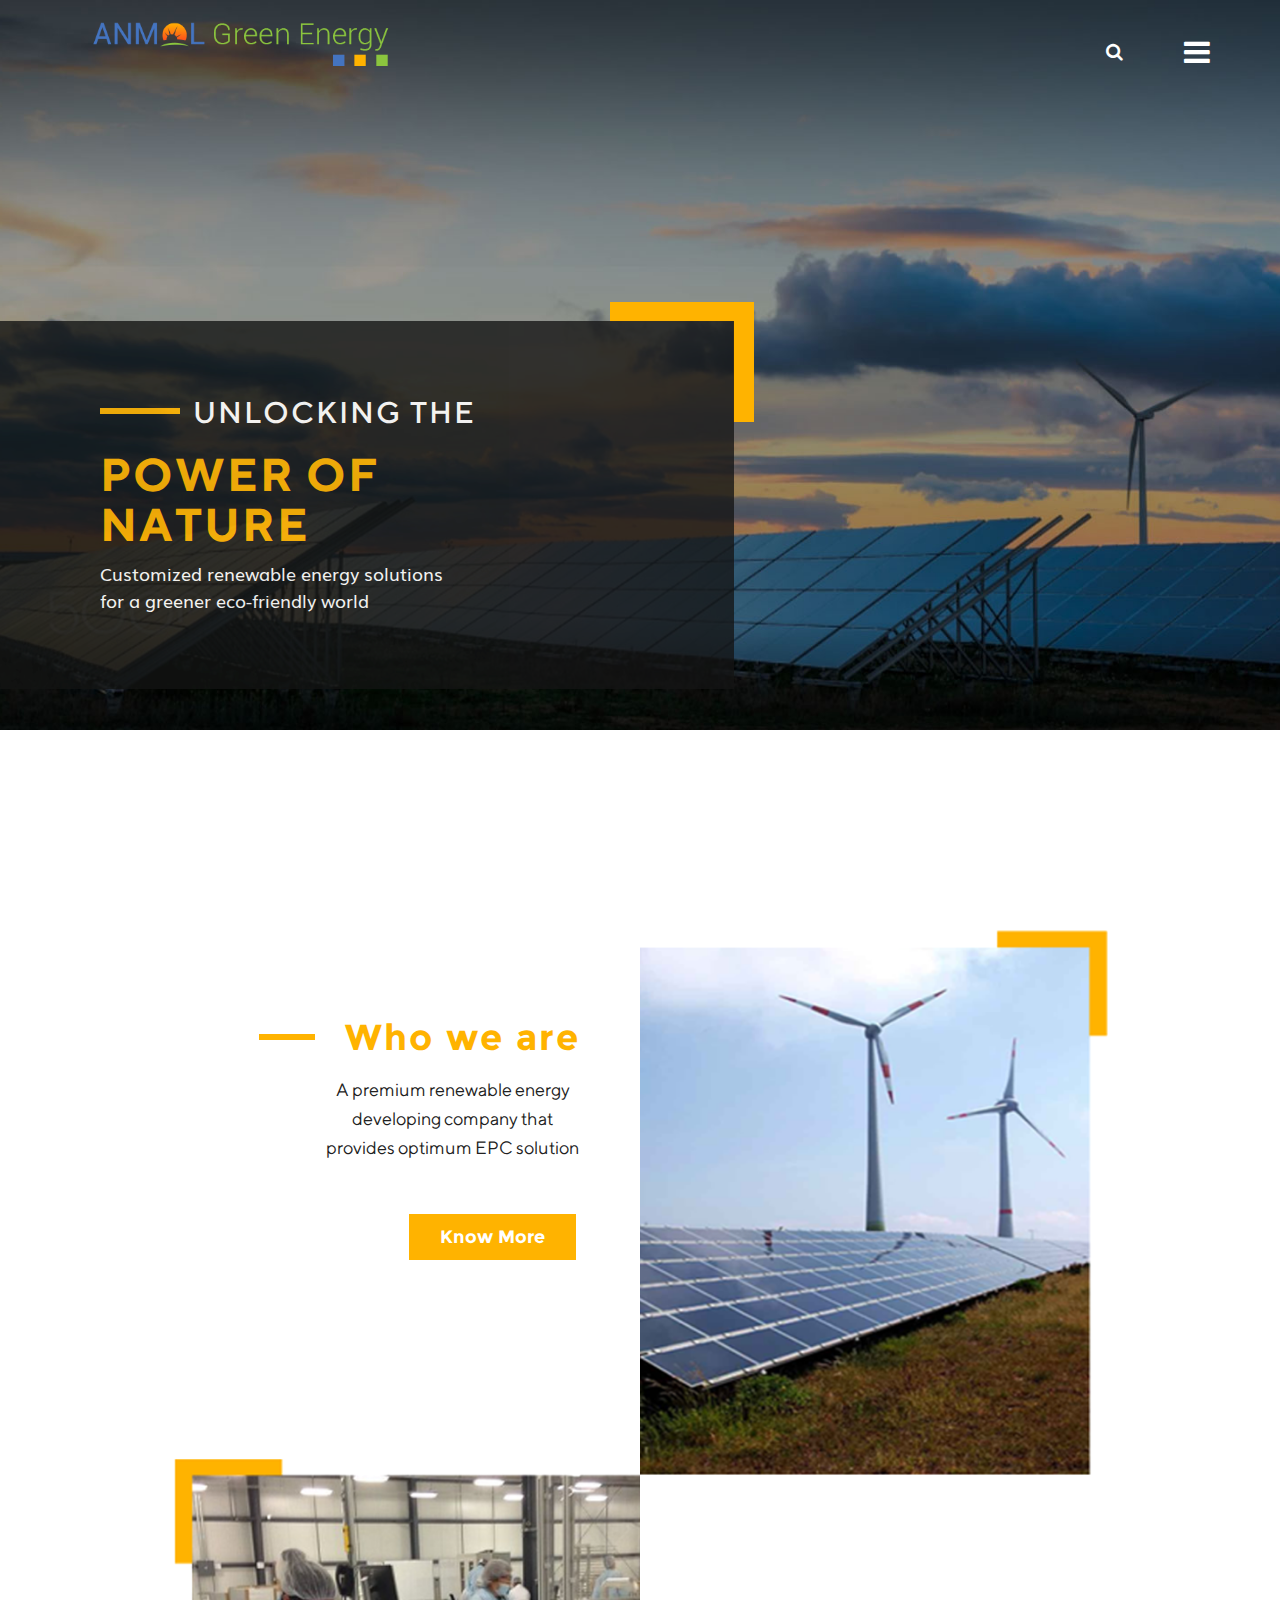
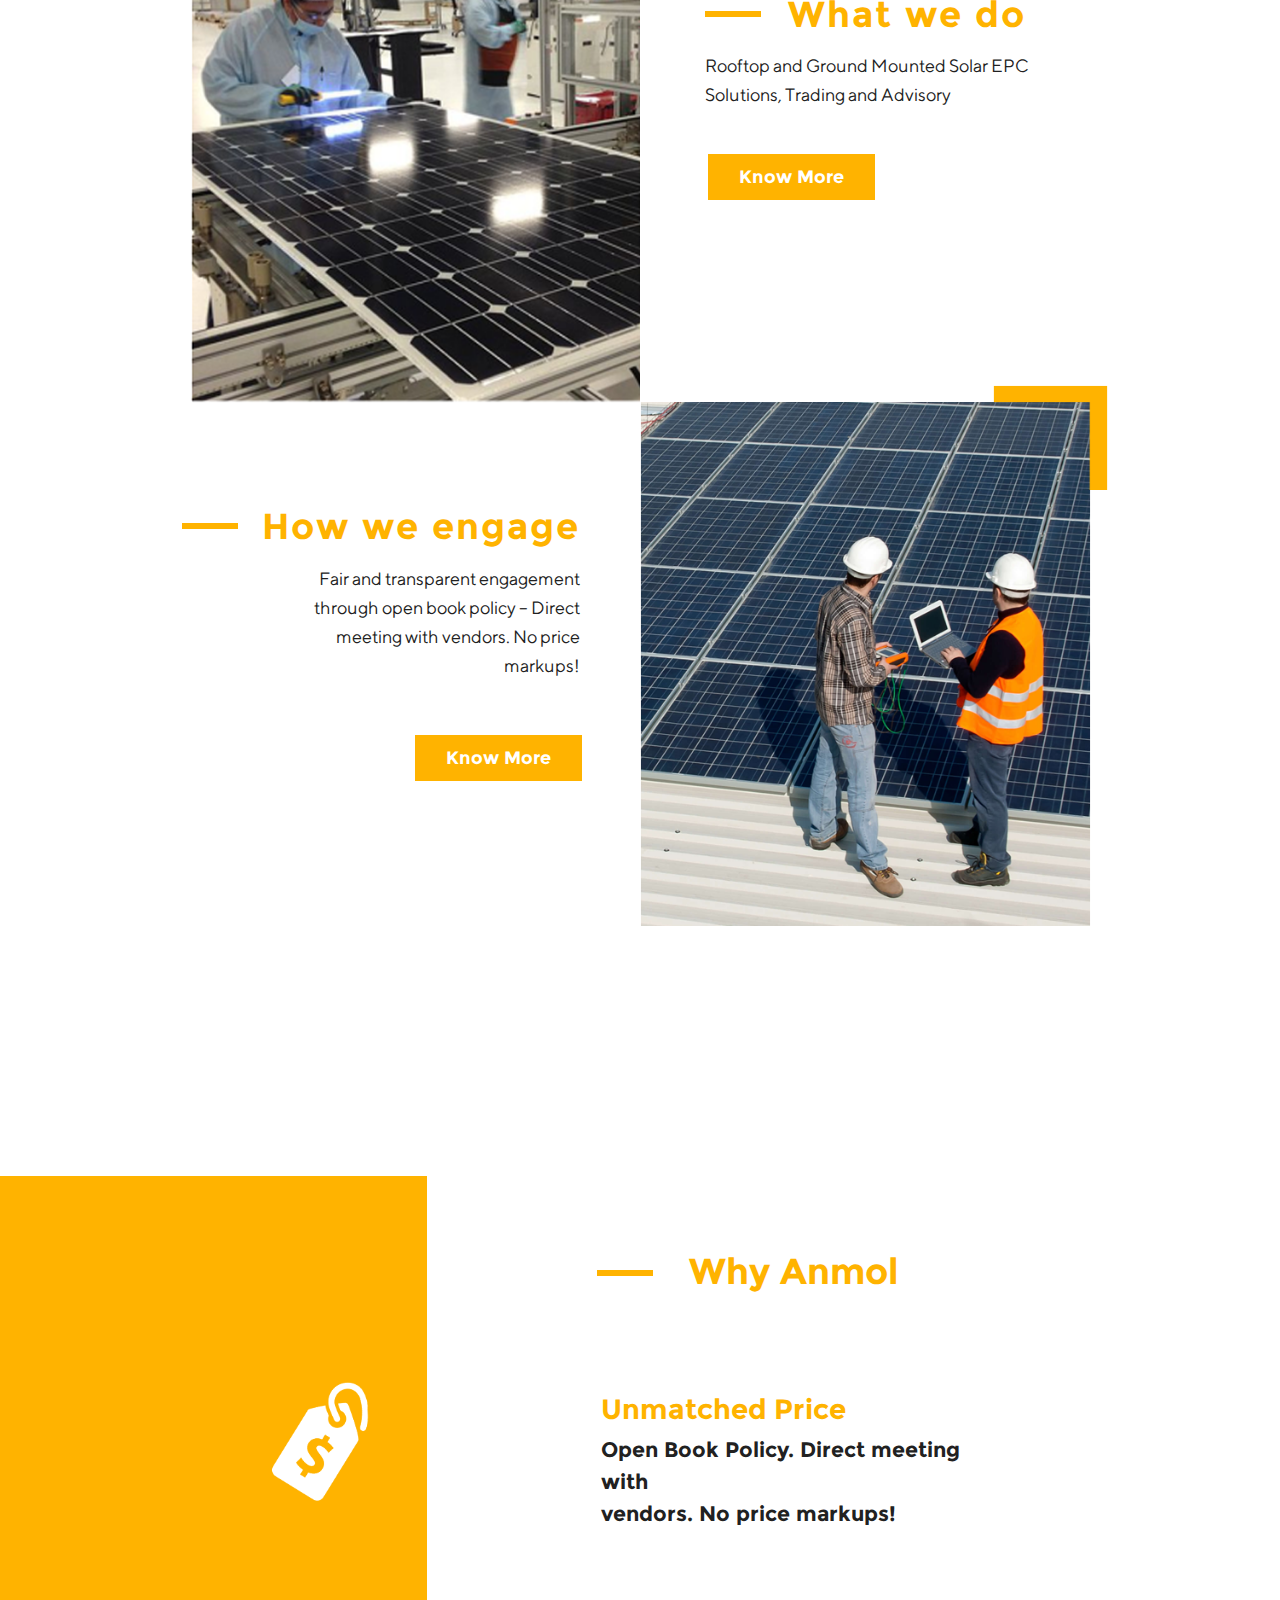
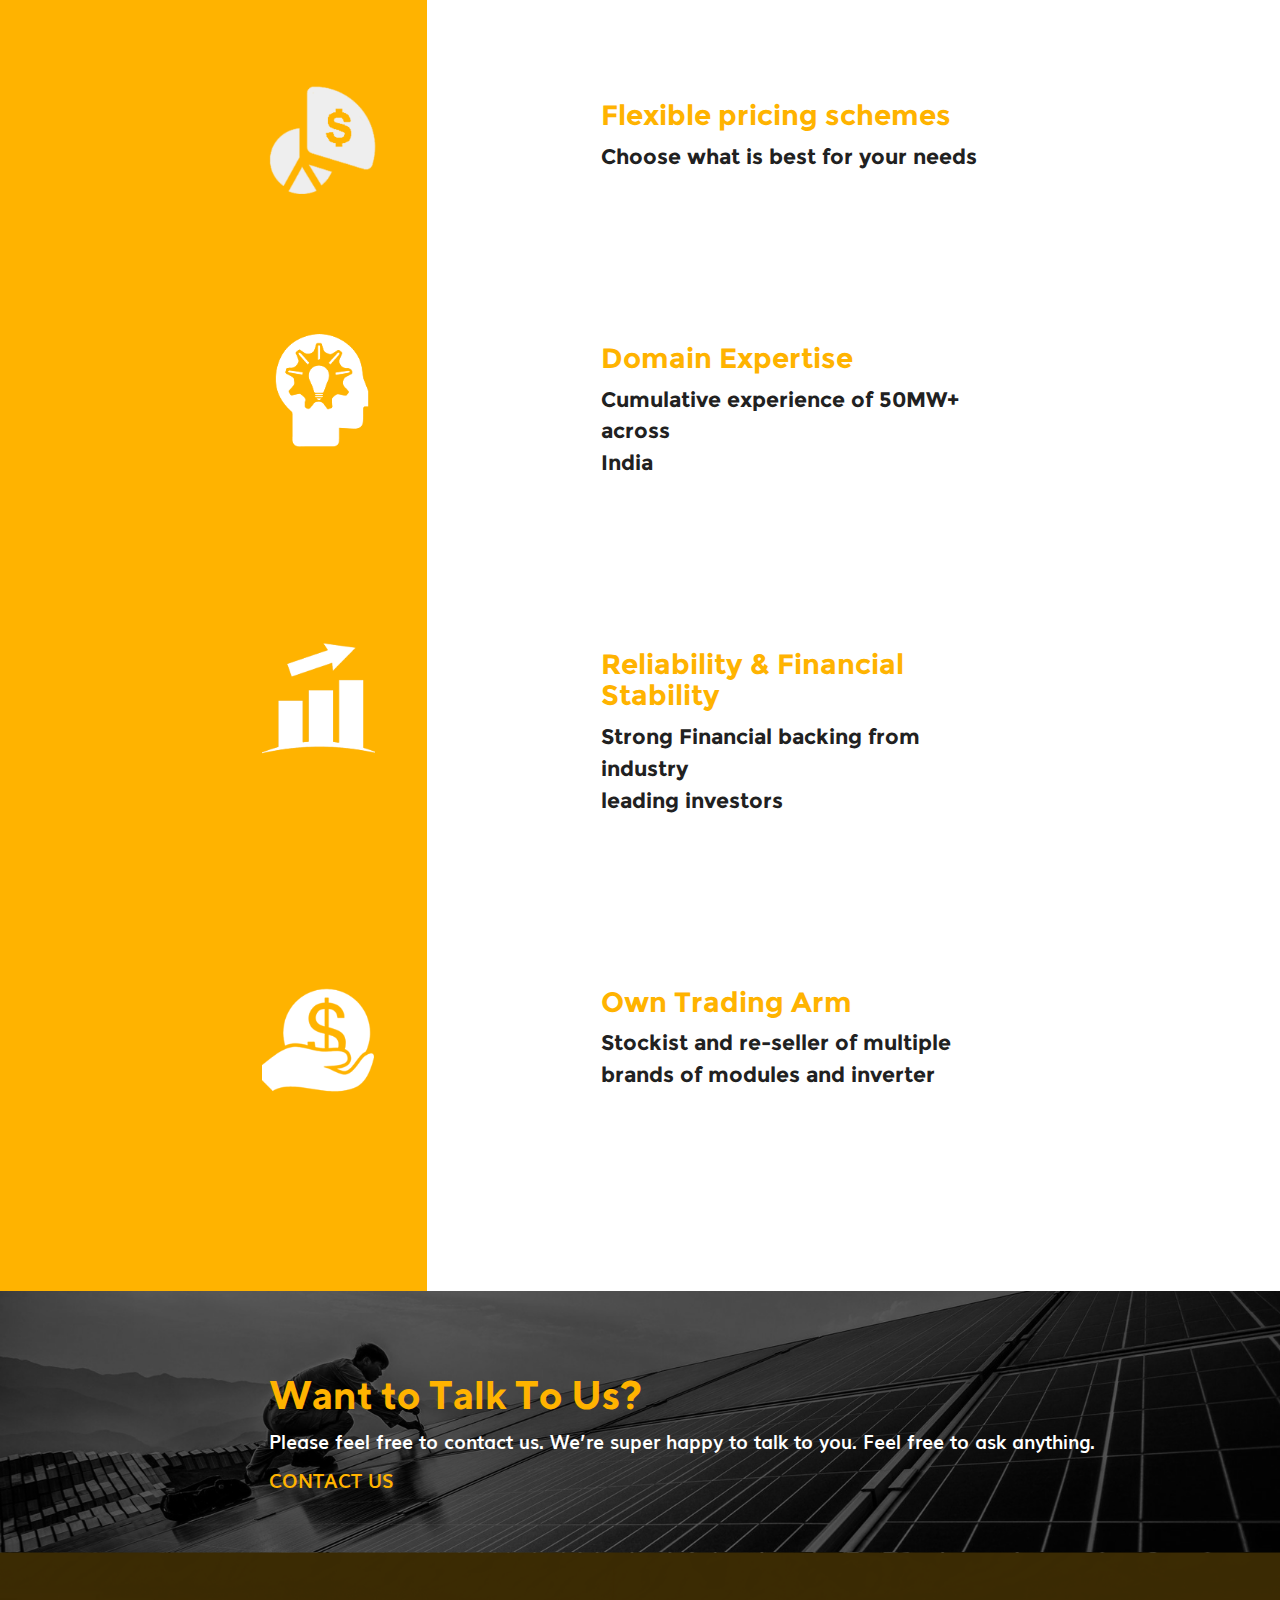
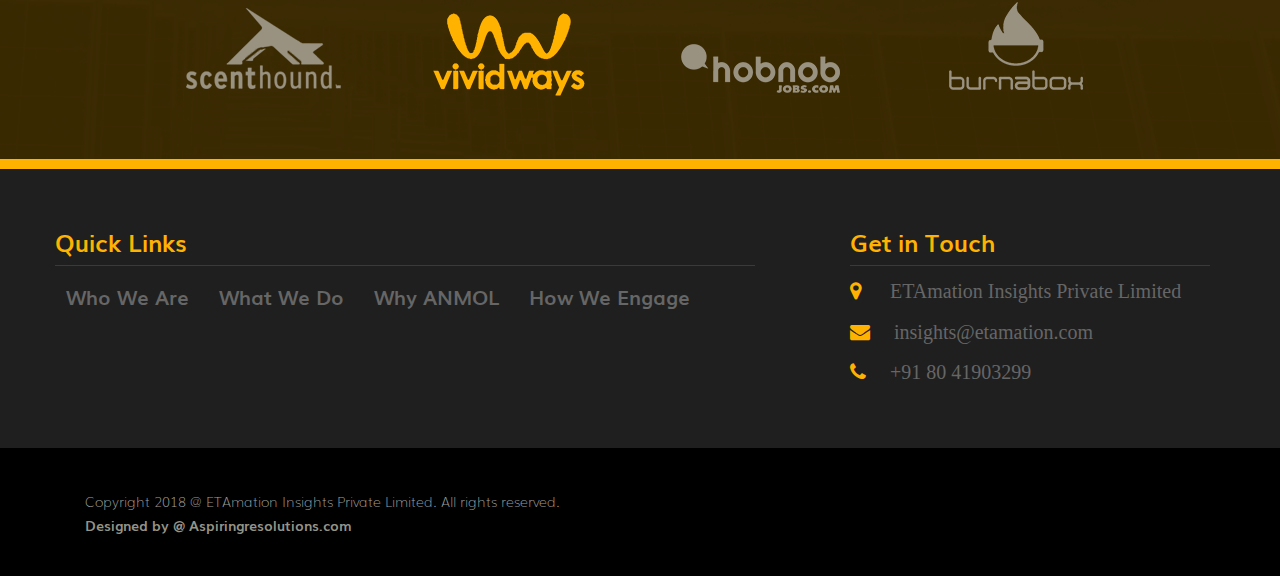
==== index.html @ 409a06f2 "Add files via upload" ====
﻿
<!DOCTYPE html>
<html lang="en">

<head>
  <meta charset="utf-8">
  <meta name="viewport" content="width=device-width, initial-scale=1">
  <title>Anmol</title>
  <meta name="description" content="">
  <meta name="keywords" content="">
  <link rel="stylesheet" type="text/css" href="css/font-awesome.min.css">
  <link rel="stylesheet" type="text/css" href="css/bootstrap.min.css">
  <link rel="stylesheet" type="text/css" href="css/style.css">
   <link rel="stylesheet" type="text/css" href="css/responsive.css">
   <link rel="icon" type="image/png" href="favicon.png">
</head>

<body>
  <!--banner-->
  <section id="banner">
      <header id="header">
        <div class="container">
		<div> <a class="navbar-brand" href="index.html"><img class="images-responsive" src="images/logo.png" alt="Anmol"></a></div>
          <div id="mySidenav" class="sidenav" style="background-color: #feb300d6;">
            <a href="javascript:void(0)" class="closebtn" onclick="closeNav()">&times;</a>
            <a href="index.html" style="color:#fff;">Home</a>
			<a href="whoweare.html">Who We Are</a>
            <a href="whatwedo.html">What We Do</a>
            <a href="whyanmol.html">Why ANMOL</a>
            <a href="howweengage.html">How We Engage</a>
			<a href="contactus.html">Contact Us</a>
	<div class="menu-about">
	<h3>About Us</h3>  
		<p class="sponsor-text">
			ANMOL is in the business of “Unlocking The Power Of Nature” and making it accessible to more people. A premium renewable energy developing company, with offices in Hyderabad, Bengaluru and NCR .
			<!-- Simply type	the promocode in the box labeled “Promo Code” when placing your order. -->
		</p>

		<div class="action" style="color:#fff;">
			<!-- <a class="button" href="http://www.dreamhost.com/r.cgi?287326|STYLESHOUT">Sign Up Now</a> -->
		</div>
</div>

          </div>
		  <span><i class="fa fa-search feserch" aria-hidden="true"></i></span>
          <!-- Use any element to open the sidenav -->
          <span onclick="openNav()" class="pull-right menu-icon"><i class="fa fa-bars"></i></span>

        </div>
      </header>
	  <div class="pon">
	  <div class="container-fluid no-padding">
        <div class="row">
		<div class="col-md-7 col-lg-7 col-sm-7">
		<img src="images/brd.png" alt="border">
          <div class="pon-inner">
            <h3> Unlocking The</h3>
			<h1>Power Of Nature</h1>
			<p>Customized renewable energy solutions for a greener eco-friendly world</p>
          </div>
		  </div>
		  <div class="col-md-5 col-lg-5 col-sm-5">
		  </div>
        </div>
      </div>
    </div>
  </section>
  <!-- / banner -->
  <!--about-->
  <section class="about">
    <div class="container">
    <div class="row">
	<div class="about-content">
		<div class="col-md-6 col-lg-6 col-sm-6 whoowe">
		  <h1>Who we are</h1>
		  <p>A premium renewable energy developing company that provides optimum EPC solution</p>
		  <a href="whoweare.html"><button type="button" class="btn btn-warning btn-lg">Know More</button></a>
		</div>
		<div class="col-md-6 col-lg-6 col-sm-6 wwe no-padding">
		  <img class="" src="images/who.png" alt="who we are">
		 </div>
	</div>
	<div class="clearfix"></div>
	<div class="about-content">
		<div class="col-md-6 col-lg-6 col-sm-6 wwd no-padding hidden-xs">
		  <img class="" src="images/what.png" alt="What we do">
		 </div>
		 
		 <div class="col-md-6 col-lg-6 col-sm-6 whatwedo">
		  <h1>What we do</h1>
		  <p>Rooftop and Ground Mounted Solar EPC Solutions, Trading and Advisory</p>
		 <a href="whatwedo.html"> <button type="button" class="btn btn-warning btn-lg">Know More</button></a>
		</div>
		
		<div class="col-md-6 col-lg-6 col-sm-6 wwd no-padding hidden-sm hidden-md hidden-lg">
		  <img class="" src="images/what.png" alt="What we do">
		 </div>
		
	</div>
	<div class="clearfix"></div>
	<div class="about-content">
		 <div class="col-md-6 col-lg-6 col-sm-6 howwe">
		  <h1>How we engage</h1>
		  <p>Fair and transparent engagement <br>through open book policy – Direct <br>meeting with vendors. No price markups!</p>
		  <a href="howweengage.html"><button type="button" class="btn btn-warning btn-lg">Know More</button></a>
		</div>
		<div class="col-md-6 col-lg-6 col-sm-6 hwe no-padding">
		  <img class="" src="images/how.png" alt="How we engage">
		 </div>
	</div>  
    </div>
    </div>
  </section><div class="clearfix"></div> 
  <!--/about-->
  <!-- why -->
  <section class="event">
      <div class="container-fluid">
        <div class="row">
		<div class="event-main">
          <div class="col-md-4 col-lg-4 col-sm-4 event-left hidden-xs">
		  </div>
		  <div class="col-md-8 col-lg-8 col-sm-8 event-right">
		  <label>Why Anmol</label>
		  </div>
		</div>
		<div class="event-main">
          <div class="col-md-4 col-lg-4 col-sm-4 event-left">
		  <img class="w2" src="images/w1.png" alt="icon">
		  </div>
		  <div class="col-md-8 col-lg-8 col-sm-8 event-right">
		  <div class="e-content">
		  <h3>Unmatched Price</h3>
		  <p>Open Book Policy. Direct meeting with <br class="hidden-xs">vendors. No price markups!</p>
		  </div>
		  </div>
		</div>
		<div class="event-main">
          <div class="col-md-4 col-lg-4 col-sm-4 event-left">
		  <img class="w2" src="images/w2.png" alt="icon">
		  </div>
		  <div class="col-md-8 col-lg-8 col-sm-8 event-right">
		  <div class="e-content fps">
		  <h3>Flexible pricing schemes</h3>
		  <p>Choose what is best for your needs</p>
		  </div>
		  </div>
		</div>
		<div class="event-main">
          <div class="col-md-4 col-lg-4 col-sm-4 event-left">
		  <img class="w2" src="images/w3.png" alt="icon">
		  </div>
		  <div class="col-md-8 col-lg-8 col-sm-8 event-right">
		  <div class="e-content">
		  <h3>Domain Expertise</h3>
		  <p>Cumulative experience of 50MW+ across <br class="hidden-xs">India</p>
		  </div>
		  </div>
		</div>
		<div class="event-main">
          <div class="col-md-4 col-lg-4 col-sm-4 event-left">
		  <img class="w2" src="images/w5.png" alt="icon">
		  </div>
		  <div class="col-md-8 col-lg-8 col-sm-8 event-right">
		  <div class="e-content">
		  <h3>Reliability & Financial Stability</h3>
		  <p> Strong Financial backing from industry <br class="hidden-xs">leading investors</p>
		  </div>
		  </div>
		</div>
		<div class="event-main">
          <div class="col-md-4 col-lg-4 col-sm-4 event-left lstchild">
		  <img class="w2" src="images/w6.png" alt="icon">		
		  </div>
		  <div class="col-md-8 col-lg-8 col-sm-8 event-right lstchild">
		  <div class="e-content">
		  <h3>Own Trading Arm</h3>
		  <p>Stockist and re-seller of multiple brands of modules and inverter</p>
		  </div>
		  </div>
		</div>
		
        </div>
      </div>
  </section>
  <!--/ why end here -->
  <!-- talk us start here -->
  <section class="talk-us">
    <div class="container">
      <div class="row">
          <div class="col-md-12 col-lg-12 col-sm-12">
		  <h2>Want to Talk To Us?</h2>
		  <p>Please feel free to contact us. We’re super happy to talk to you. Feel free to ask anything.</p>
		  <p class="cts">CONTACT US</p>
		  </div>

      </div>
    </div>
  </section>
  <!--/ talk us end here -->
<!--   customer start here -->
  <section class="cust">
    <div class="container">
      <div class="row">
          <div class="col-md-12 col-lg-12 col-sm-12">
		  <ul>
		  <li><img src="images/c1.png" alt="customers"></li>
		   <li class="vivid"><img src="images/c2.png" alt="customers"></li>
		    <li><img src="images/c3.png" alt="customers"></li>
			 <li><img src="images/c4.png" alt="customers"></li>
		  </ul>
		  </div>

      </div>
    </div>
	 <div class="over-cust"></div>
  </section>
 <!--  / customer end here -->
  <!-- footer -->
  <footer class="footer">
  <div class="footer-top">
   <div class="container">
      <div class="row">
		 <div class="col-md-8 col-lg-8 col-sm-8 qlinks">
			<h4>Quick Links</h4>
			<ul>
			<li><a href="whoweare.html">Who We Are</a></li>
            <li><a href="whatwedo.html">What We Do</a></li>
            <li><a href="whyanmol.html">Why ANMOL</a></li>
            <li><a href="howweengage.html">How We Engage</a></li>
			</ul> 
			</div>
			<div class="col-md-4 col-lg-4 col-sm-4">
			<h4>Get in Touch</h4>
			<p><i class="fa fa-map-marker" aria-hidden="true"></i> ETAmation Insights Private Limited</p>
			<a href="mailto:insights@etamation.com"><p><i class="fa fa-envelope" aria-hidden="true"></i>insights@etamation.com</p></a>
			<p><i class="fa fa-phone" aria-hidden="true"></i>+91 80 41903299</p>
			</div>
		</div>
		</div>	
	</div>
		 <div class="footer-bottom">
		 <div class="container">
		 <div class="col-md-8 col-lg-8 col-sm-8">
			<p>Copyright 2018 @  ETAmation Insights Private Limited. All rights reserved.</p>
		<p class="aspire"><a href="https://www.aspiringresolutions.com/" target="_blank">Designed by @ Aspiringresolutions.com</a></p>
		</div>
		 <div class="col-md-4 col-lg-4 col-sm-4">
			<ul class="social-list">
				<li><a href="https://www.facebook.com/Anmol-Green-Energy-212561449637566"><i class="fa fa-facebook" aria-hidden="true"></i></a></li>
				<li><a href="https://www.linkedin.com/company/amnol-green-energy"><i class="fa fa-linkedin" aria-hidden="true"></i></a></li>
				<li><a href="#"><i class="fa fa-twitter" aria-hidden="true"></i></a></li>
				<li><a href="#"><i class="fa fa-google-plus" aria-hidden="true"></i></a></li>
				<li><a href="#"><i class="fa fa-youtube-play" aria-hidden="true"></i></a></li>
			</ul>
		</div>
		</div>
		</div>
	</footer>
		<!-- footer end here -->

<!-- jQuery library -->
<script src="https://ajax.googleapis.com/ajax/libs/jquery/3.3.1/jquery.min.js"></script>

<!-- Latest compiled JavaScript -->
<script src="https://maxcdn.bootstrapcdn.com/bootstrap/3.3.7/js/bootstrap.min.js"></script>
  <script src="js/custom.js"></script>
</body>
</html>
---- css/style.css ----
@charset "utf-8";

/* -------------- Custom Fonts ----------- */
   @font-face {
  font-family: "TTNorms-Bold";
  src: url("../fonts/TTNorms-Bold.otf");
  }
   @font-face {
   font-family: "TTNorms-Medium";
  src: url("../fonts/TTNorms-Medium.otf");
  }
   @font-face {
   font-family: "TTNorms-Light";
  src: url("../fonts/TTNorms-Light.otf")
  }
  @font-face {
   font-family: "TTNorms-Regular";
  src: url("../fonts/TTNorms-Regular.otf")
  }
   @font-face {
  font-family: "Montserrat-Bold";
  src: url("../fonts/Montserrat-Bold.ttf");
  }
   @font-face {
  font-family: "Montserrat-Regular";
  src: url("../fonts/Montserrat-Regular.ttf");
  }
   @font-face {
  font-family: "Muli-Bold";
  src: url("../fonts/Muli-Bold.ttf");
  }
   @font-face {
  font-family: "Muli";
  src: url("../fonts/Muli.ttf");
  }
    @font-face {
  font-family: "Muli-Light";
  src: url("../fonts/Muli-Light.ttf");
  }
  @font-face {
  font-family: "Muli-ExtraLight";
  src: url("../fonts/Muli-ExtraLight.ttf");
  }
  /* -------------- Custom Fonts end----------- */

ol, ul {
	list-style: none;
}
body {
	font-size: 15px;
    line-height: 1.52;
    font-size: 16px;
    font-weight: 400;
    overflow-x: hidden;
}
table {
	border-collapse: collapse;
	border-spacing: 0;
}
#banner{
    background: url(../images/banner-bg.jpg) no-repeat;
    background-size: cover;
    min-height:730px;
	background-position: -12px 0px;
}

#banner .navbar-brand img{
	    width: 70%;
}
.navbar-brand img {
    width: 70%;
}
.no-padding{
	padding:0;
}
.sidenav {
    height: 100%;
    width: 0;
    position: fixed;
    z-index: 1;
    top: 0;
    right: 0;
    background-color: #111;
    overflow-x: hidden;
    padding-top: 60px;
    transition: 0.5s;
}
#mySidenav {
	background-color: rgb(255, 146, 9) !important;
	    z-index: 99;
}
.sponsor-text{
	font-family: Muli-Bold;
	   color: #312f2f !important;
	
}
.sidenav a {
    padding: 8px 8px 8px 32px;
    text-decoration: none;
    color: #312f2f;
    display: block;
    transition: 0.3s;
	font-family: Muli-Bold;
}
.sidenav a:hover, .offcanvas a:focus{
  color: #fff;
}
.closebtn {
    position: absolute;
    top: 0;
    right: 25px;
    font-size: 36px !important;
    margin-left: 50px;
}
#main {
    transition: margin-left .5s;
    padding: 20px;
}
.menu-icon{

    font-size: 30px;
    margin-top:30px;
    cursor: pointer;
	color:#fff;
	/* margin-right: 90px; */
}
.feserch{
	position: absolute;
    top: 43px;
    right: 157px;
    z-index: 9;
    font-size: 18px;
    color: #fff;
    font-weight: 100;

}
.menu-about{
	padding: 0px 0px 10px 10px;
}
.menu-about h3{
	color:#fff;
	padding-left: 20px;
    font-size:20px;
}
.menu-about p{
	color: #565454;
	padding: 10px 20px;
	font-size: 15px;
}
.pon{
	margin-top:245px;
	position:relative;
}
.pon img{
    position: absolute;
    top: -24px;
    right: -6px;
	
}
.no-padding{
	padding:0px;
}
.pon-inner{
  background-color:#141514de;
    /* padding: 80px 169px 100px 100px; */
   padding: 55px 165px 64px 100px;
    opacity: 0.9;
}
.pon-inner h1   {
    color: #ffb300;
	text-transform:uppercase;
	font-weight: bold;
    letter-spacing: 2px;
	font-size: 46px;
	font-family: TTNorms-Bold;
	
}
.pon-inner h3:before{
	content: "";
    display: block;
    height:6px;
	color: #ffb300;
   border-right: 80px solid #ffb300;
    position: absolute;
    top:12px;
    left:0px;

}
.pon-inner h3   {
    color: #fff;
	text-transform:uppercase;
	position:relative;
	text-align:center;
	font-size: 30px;
	letter-spacing: 2px;
font-family:TTNorms-Medium;
}
.pon-inner p {
   color: #fff;
   font-size: 18px;
   padding-right:23%;
   font-family:Muli;
}
.about{
	margin-top:200px;
	text-align: right;
}
.whoowe{
	margin-top:68px;
	padding-right: 60px;
}
.about-content{
	position:relative;
}
.whoowe h1:before{
	content: "";
    display: block;
    height: 6px;
    color: #ffb300;
    border-right: 56px solid #ffb300;
    position: absolute;
    top: 16px;
    left:37%;

}
.whoowe h1   {
    color:#ffb300;
	position:relative;
	letter-spacing: 2px;
	font-weight:bold;
	margin-bottom:17px;
	font-family: Montserrat-Bold;

}
.whoowe p{
	width: 50%;
    float: right;
    text-align: center;
    color: #212121;
    line-height: 29px;
    font-size: 18px;
    font-family: TTNorms-Regular;
}
.whoowe .btn-warning{
	color: #fff;
    background-color: #ffb300;
    border-color: #ffb300;
    position: absolute;
    bottom: -51%;
    right: 11%;
    padding: 10px 30px;
    border-radius: none;
    border-radius: 0px;
	font-family: Montserrat-Bold;
}
.wwe{

}
.wwe img{
	width:80%;
	float:left;
}

.whatwedo{
	margin-top:100px;
}
.whatwedo h1:before{
	content: "";
    display: block;
    height: 6px;
    color: #ffb300;
    border-right: 56px solid #ffb300;
    position: absolute;
    top: 16px;
	left: 9%;

}
.whatwedo h1   {
	color: #ffb300;
	position: relative;
	letter-spacing: 2px;
	font-weight: bold;
	margin-bottom: 17px;
	text-align: left;
	font-family: Montserrat-Bold;
	padding-left: 24%;


}
.whatwedo p{
	width: 64%;
    float: right;
    text-align: left;
    color: #212121;
    line-height: 29px;
    margin-right: 27%;
    font-family: TTNorms-Regular;
    font-size: 18px;
}
.whatwedo .btn-warning{
	color: #fff;
	background-color: #ffb300;
	border-color: #ffb300;
	position: absolute;
	bottom: -56%;
	left: 68px;
	padding: 10px 30px;
	border-radius: none;
	border-radius: 0px;
	font-family: Montserrat-Bold;
}
.wwd{
}
.wwd img{
	width:80%;
	position: relative;
    top: -16px;
}
.howwe{
	margin-top:68px;
	position:relative;
	padding-right: 60px;
}
.howwe h1:before{
	content: "";
    display: block;
    height: 6px;
    color: #ffb300;
    border-right: 56px solid #ffb300;
    position: absolute;
    top: 16px;
	left: 22%;

}
.howwe h1   {
    color:#ffb300;
	position:relative;
	letter-spacing: 2px;
	font-weight:bold;
	margin-bottom:17px;
	font-family: Montserrat-Bold;
}
.howwe p{
	 width:61%;
    float: right;
    text-align: center;
    color: #212121;
    line-height: 29px;
    font-family: TTNorms-Regular;
    font-size: 18px;
	text-align: right;
}
.howwe .btn-warning{
	color: #fff;
    background-color: #ffb300;
    border-color: #ffb300;
    position: absolute;
    bottom: -45%;
    right: 10%;
    padding: 10px 30px;
    border-radius:0px;
	font-family: Montserrat-Bold;
}
.hwe img{
	width: 80%;
    float: left;
    position: relative;
    top: -34px;

}
.engag{
	position:relative;
	top: -5px;
    left: -5px;
}
.event{
	display: block;
	margin-top:216px;
}

.event-main{
	display:block;
	 width: 100%;
    float: left;
	background-color:#ffb300;
}
.event label{
	margin-top:68px;
	position:relative;
	text-align:center;
	font-size:45px;
    padding-left: 31%;
	color:#ffb300;
	font-family: Montserrat-Bold;
}
.event label:before{
	    content: "";
    display: block;
    height: 6px;
    color: #ffb300;
    border-right: 56px solid #ffb300;
    position: absolute;
    top: 26px;
    left: 29%;

}
.event-left{
	background-color:#ffb300;
}
.event-left img{
	float:right;
	width: 120px;
	margin-right: 30px;
}
.event-1{
	padding-top:170px;
}
.event-right{
	background-color:#fff;
	    /* min-height: 300px; */
}
.event-right p{
	color: #212121;
	font-weight: 700;
	font-family: Montserrat-Bold;
	font-size: 28px;
}
.name{
	font-family: Montserrat-Bold;
}
.e-content{
	    width:100%;
    padding: 70px 12px 70px 159px;
}
.fps{
/* padding: 70px 159px; */
}
.e-content h3{
	 color: #ffb300;
	 font-weight:bold;
	 font-family: Montserrat-Bold;
	 font-size:40px;
}
.w2{
	padding-top: 43px;
}
.lstchild{
	padding-bottom:120px;
}
.talk-us{
	background: url(../images/talk.png) no-repeat top center;
    background-size: cover;
	padding: 47px 83px;
}
.talk-us h2{
	color: #ffb300;
	font-weight:bold;
	padding-left: 15%;
    padding-top: 15px;
	font-family: TTNorms-Bold;
	font-size:40px;
}
.talk-us p{
	color:#fff;
	 padding-left: 15%;
	 font-family: Muli-Bold;
	 font-size:19px;
}
.cts{
color: #ffb300 !important;
}
.cust{
	background: url(../images/cust.png) no-repeat;
    background-size: cover;
	background-position: -12px 0px;
	padding: 47px 83px;
	border-bottom: 10px solid #ffb300;
	position:relative;
}
.cust ul{
}
.cust ul li{
    display: inline-block;
    padding: 0px 40px;
}
.over-cust{
	position:absolute;
	background-color:#3a2a0270;
	left:0px;
	top:0px;
	background-size:cover;
	width: 100%;
    height: 100%;
	
}
.vivid{
	position: relative;
    z-index: 9;
}
.footer {
	display:block;
}

.footer-top {
    padding-top:50px;
    padding-bottom:50px;
	background-color:#1f1f1f;
}
.footer-top h4{
	color: #ffb300;
	border-bottom:1px solid #3a3a3a;
	padding-bottom: 10px;
	font-family: Muli-Bold;
	    font-size: 24px;
}
.footer-top p{
color:#666666;
    font-family:Muli-Light;
	font-size:20px;
}
.footer-top .fa{
	color: #ffb300;
	padding-right:24px;
}
.qlinks{
	padding: 0px 80px 0px 0px;
}
.footer-top ul{
	position: relative;
    left: -44px;
}
.footer-top ul li{
	float:left;
	font-family: Muli-Bold;
	font-size: 20px;
}
.footer-top ul li a{
	display:block;
	padding:5px 15px;
	color:#666666;
	text-decoration:none;
}
.footer-top ul li a:hover{
	color:#fff;
}
.social-list {
	display:none;
}
.mob-img{
	display:none;
}
.social-list  li{
    float: left;
    margin: 0px 10px;
    width: 34px;
    height: 34px;
    background-color: blue;
    border-radius: 50%;
    vertical-align: middle;
    font-size: 16px;
	padding: 5px 10px 0px 10px;
}
.social-list  li a {
    display:block;
	color:#fff;
}

.social-list li:nth-child(1){
background-color: #4e71a8;
padding: 7px 14px;
}
.social-list li:nth-child(2){
background-color: #1686b0;
}
.social-list li:nth-child(3){
background-color: #1cb7eb;
padding: 6px 10px;
}
.social-list li:nth-child(4){
background-color:#e3411f;
padding: 6px 9px;
}
.social-list li:nth-child(5){
background-color:#ca3737;
padding: 6px 9px;
}
.footer-bottom{
	background-color:#000;
	padding:40px 0px;
}
.footer-bottom p{
color:#9e9e9e;
margin-bottom:0;
padding-top:3px;
font-size: 14px;
font-family:Muli-ExtraLight;


}
.aspire a {
    text-align: left;
    color:#949489;
	font-size: 14px;
	font-family: Muli-Bold;
}
.aspire a:hover{
	text-decoration:none;
	    color: #ffb300;
}

/* -------------------  why anmol css ------------------------------------------------------------------------------ */

.common-menu{
	color:#2f2f2f;
}
.coomonfa{
	color:#2f2f2f;
}
.hback{
	background-color: #fff;
    padding-bottom: 47px;
}

.banner{
	 background: url(../images/why-bg.jpg) no-repeat;
    background-size: cover;
    min-height:730px;
	background-position: -12px 0px;
}

banner.navbar-brand img{
	/* width:290px; */
}
banner .navbar-brand{
	 padding: 30px;
}
.whypon{
	background-color: #202320e0 !important;
	padding: 30px 69px 30px 76px !important;
   
}
.contactbg{
    background-color: #131513d9 !important;
    opacity: 0.8;
	padding: 30px 69px 30px 76px !important;
   
}
.pon-inner h2:before{
	content: "";
    display: block;
    height: 6px;
    color: #ffb300;
    border-right: 80px solid #ffb300;
    position: absolute;
    top: 18px;
    left: 0px;

}
.pon-inner h2   {
    color: #ffb300;
    text-transform: uppercase;
    position: relative;
    font-size: 36px;
    letter-spacing: 2px;
    font-weight: bold;
	padding-bottom:20px;
	font-family: TTNorms-Bold;
	padding-left: 112px;
}
.pon-inner 2 {
   color: #fff;
   padding-right: 30%;
}
.banner-txt{
	padding-right:10% !important;
}
.whyancont{
	padding:85px 0px;
}
.why-main{
   padding: 50px 0px;
/*     float: left; */
}
.why-main p{
	font-family: TTNorms-Regular;
	    padding: 0px 17px;
		font-size:18px;
}
.whyancont h3{
	text-align:center;
	font-weight:bold;
	font-family: Montserrat-Bold;
}
.whyancont h4{
	font-size:24px;
	font-weight:bold;
	font-family: Montserrat-Bold;
	padding-left: 50px;
   
}
.whyanm{
}
.whyanm .pon{
	margin-top: 145px;
    position: relative;
}
.whyancont img{
width:120px;
}
.why-cont-right{
	padding:50px 100px;
	line-height: 29px;
	
}
.bdr-botom{
	height:1px;
    width: 80%;
    background-color: #898989;
    display: block;
    margin: 20px auto;
}
.why-us{
	background: url(../images/whyanm.jpg) no-repeat top center;
    background-size: cover;
	padding: 47px 83px;
}
.why-us p{
	color: #ffb300;
	 font-weight:bold;
    padding-top: 16px;
	font-family: Muli-Bold;
	font-size:18px;
}

.w1{
	margin-top:30px;
}
.w2{
	margin-top:30px;
}
.w3{
	margin-top:60px;
}
.w4{
	margin-top:30px;
}
.w-left{
	padding:50px 0px;
}

/* -------------------  how we enagae css ------------------------------------------------------------------------------ */

.engage{
	background: url(../images/eng-bg.jpg) no-repeat;
    background-size: cover;
    min-height:730px;
	background-position: -12px 0px;
}
.engage label{
	padding-left:10px;
}
.engage p{
padding-right:0px !important;
}
.eng-inner{
opacity: 0.9;
 padding: 30px 69px 51px 76px !important;
     background-color: #141514d9 !important;

}
.engage .pon{
	margin-top:97px;
}
.eng-add{
	padding:85px 0px;
}
.eng-add h3{
	text-align:center;
	font-weight:bold;
	margin-bottom:84px;
	color:#333333;
	font-family: Montserrat-Bold;
}
.products{
	margin-top:100px;
}
.product-details{
	text-align:center;
	padding: 20px 48px 100px 48px;
	
}
.products img{
	width:100px;
}
.products h3{
	font-weight:bold;
	padding-bottom:5px;
	color:#333333;
	font-family: Montserrat-Bold;
}
.products p{
	font-family: TTNorms-Regular;
}

/* -------------------  what we do css ------------------------------------------------------------------------------ */

.whatdo{
	background: url(../images/Whatdo-bg.jpg) no-repeat;
    background-size: cover;
    min-height:730px;
	background-position: -12px 0px;
}
.whatdo label{
	padding-left:10px;
}
.whatdo p{
	padding-left:10px;
}
.whatdo .pon{
	margin-top:140px;
}
.whatpon {
    background-color: #191b19db !important;
    padding: 30px 69px 30px 76px !important;
}
.services{
	margin-top:100px;
}
.services h3{
	text-align:center;
	font-weight:bold;
	margin-bottom:84px;
	color:#333333;
	font-size:28px;
	font-family: Montserrat-Bold;
}
.offer-services{
	position:relative;
	margin-bottom:120px;
}
.offer-details{
	position:absolute;
	top:20px;
	right:0px;
	z-index:99;
	background-color:#ffb300;
	padding:20px;
    padding: 5% 4%;
	width:54%;
}
.offer-details h4{
	color:#fff;
	font-weight:bold;
    font-size: 27px;
	padding-bottom:20px;
	font-family: TTNorms-Bold;
}
.offer-details p{
	line-height:29px;
	font-family:TTNorms-Regular;
	font-size: 19px;
}
.offer-details-2{
	position:absolute;
	top:210px;
	left:0px;
	z-index:99;
	background-color:#ffb300;
	padding:20px;
	padding: 4% 4%;
	width:54%;
}
.offer-details-2 h4{
	color:#fff;
	font-weight:bold;
	font-size: 27px;
	padding-bottom:20px;
	font-family: TTNorms-Bold;
}
.offer-details-2 p{
	line-height:29px;
	font-family:TTNorms-Regular;
	font-size: 19px;
}
.offer-details-3{
	position:absolute;
	top:210px;
	right:0px;
	z-index:99;
	background-color:#ffb300;
	padding:20px;
    padding: 4% 4%;
	width:54%;
	
}
.offer-details-3 h4{
	color:#fff;
	font-weight:bold;
	font-size: 27px;
	padding-bottom:20px;
	font-family: TTNorms-Bold;
}
.offer-details-3 p{
	line-height:29px;
	font-family:TTNorms-Regular;
	    font-size: 19px;
}
/* -------------------  wh0 we are css ------------------------------------------------------------------------------ */
.whowe{
}
.who-banner-text{
	background-color:#1d1f1dd9 !important;
    opacity: 0.8;
    padding: 30px 65px 30px 65px !important;
}

.whowe{
	background: url(../images/vision-bg.jpg) no-repeat;
    background-size: cover;
    min-height:730px;
	background-position: -12px 0px;
}
.whowe label{
	padding-left:10px;
}
.whowe p{
/* 	padding-left:10px; */
}
.whowe .pon{
	margin-top:80px;
}
.whowe .pon-inner p{
	padding-right:10px;
	line-height: 29px;
	font-family: Muli-Bold;
}
.subp{
	font-family:Muli !important;
}
.whowe .pon-inner {
    background-color: #393a38;
    /*padding: 80px 69px 100px 76px;*/
    padding:10px;
    opacity: 0.9;
}
.whowe .pon-inner h2{
	padding-left: 19%;
	text-align:left;
	font-family:TTNorms-Bold;
}
.upper-text{
	font-family:Muli-Bold;
}

/* -------------------  vision css ------------------------------------------------------------------------------ */
.vision {
	margin-top:150px;
	position:relative;
}
.vision-detail{
	margin-bottom:100px;
	float: left;
    width: 100%;
}
.vision-middle{
   background-color: #ffb300;
    width: 231px;
    height: 220px;
    position: absolute;
    top: 34%;
    left: 43%;
    z-index: -3;
}
.our-mission{
	position:relative;
}
.our-mission img{
	float:right;
	width:70%;
	height:400px;
}

.our-mission-cont{
	margin-top:30px;
	position:relative;
}
.our-mission-cont h1:before{
	content: "";
    display: block;
    height: 6px;
    color: #ffb300;
    border-right: 56px solid #ffb300;
    position: absolute;
    top: 20px;
    left: 14%;

}
.our-mission-cont h1   {
    color:#ffb300;
	position:relative;
	letter-spacing: 2px;
	font-weight:bold;
	margin-bottom: 30px;
	text-align: center;
	font-family: TTNorms-Bold;
}
.our-mission-cont p{
    padding: 1px 37px 1px 77px;
    font-family: TTNorms-Regular;
    font-size: 18px;
		
}
.vission{
	margin-top:150px;
	position:relative;
}
.vission h1:before{
	content: "";
    display: block;
    height: 6px;
    color: #ffb300;
    border-right: 56px solid #ffb300;
    position: absolute;
    top: 19px;
	right: 52%;

}
.vission h1   {
    color: #ffb300;
    position: relative;
    letter-spacing: 2px;
    font-weight: bold;
    margin-bottom: 30px;
    text-align: right;
    font-family: TTNorms-Bold;
    padding-right: 60px;
}
.vission p{
    padding: 1px 56px 1px 46px;
    font-family: TTNorms-Regular;
    font-size: 18px;
		
}
.vission-left{
	
}
.vission-left img{
	float:left;
	width:70%;
	height:400px;
}
.founder{
	
}
.founder h1{
	color:#ffb300;
	position:relative;
	top:0px;
    left:6%;
	letter-spacing: 2px;
	font-weight:bold;
	margin-bottom: 30px;
	text-align: center;
	font-family: TTNorms-Bold;
	
}
.founder h1:before{
	content: "";
    display: block;
    height: 8px;
    color: #ffb300;
    border-right: 56px solid #ffb300;
    position: absolute;
    top: 16px;
    left:38%;

}
.profile{
	background-color:#ffb300;
	position:relative;
}
.profile p{
	line-height:30px;
    padding: 20px 190px 20px 103px;
	font-family: TTNorms-Regular;
	font-size:19px;
}
.profile img{
	position: absolute;
    top: -83px;
    z-index: 99;
    height: 420px;
}
.timline{
	    margin: 140px 0px;
}
/* -------------------  contact us css ------------------------------------------------------------------------------ */

.contact{
	padding:85px 0px;
}
.contact h3{
	text-align:center;
	font-weight:bold;
	margin-bottom:84px;
}
.contact-banner{
	background: url(../images/contact-bg.jpg) no-repeat;
    background-size: cover;
    min-height:730px;
	background-position: -12px 0px;
}
.contact label{
	padding-left:10px;
}
.contact p{
	padding-left:10px;
	font-family:TTNorms-Regular;
}
.contact-banner .navbar-brand{
	 padding: 30px;
}
.contact .btn-warning {
    color: #fff;
    background-color: #ffb300;
    border-color: #ffb300;
    padding: 10px 30px;
    border-radius: none;
    border-radius: 0px;
	 margin-left: 36px;
	 font-weight:bold;
}
.address{
}
.address img{
	width:50px;
}
.address .fa{
	background-color: #ffb300;
    font-size:20px;
	padding:20px;
	color:#fff;
}
.adt{
	margin:0px 0px 10px 0px;
}
.adt .fa{
	margin-right:10px;	
}
.msg{
	padding: 20px 17px  !important;
}
.map{
	width:100%;
}
.contact h3{
	font-family: Montserrat-Bold;
	font-size: 30px;
}
.contact label{
	font-family: TTNorms-Bold;
}
.contact input[type=text]{
	    background-color: #f4f4f4
}
.contact input[type=email]{
	    background-color: #f4f4f4;
}
.contact input[type=textarea]{
	    background-color: #f4f4f4;
}
.contact textarea{
	background-color: #f4f4f4;
}
.contact  .input-group-addon{
	background-color: #f4f4f4;
}

/* -------------------  contact us css end ------------------------------------------------------------------------------ */
---- css/responsive.css ----
/* responsive css */


/* Smartphones (portrait and landscape) ----------- */
@media (min-width:320px) and (max-width: 767px) {
	
#banner .navbar-brand img {
    width: 100%;
}
.feserch {
    top: 106px;
    right: 89px;
	
}
.pon img{
	display:none;
}
.pon-inner{
	padding:20px;
}
.whatpon{
	padding:20px !important;
}
.eng-inner{
	padding:20px !important;
}
.contactbg{
	padding:20px !important;
}
.pon-inner h3, h1{
	font-size: 20px;
	text-align: left;
}
.pon-inner h1{
	font-size: 25px;
}
.pon-inner h2{
	padding-left:10px;
	font-size: 22px;
}
.services h3{
	font-size: 20px;
	padding: 0px 10px;
}
.offer-details h4{
	font-size: 20px;
}
.offer-details p{
	font-size:16px;
}
.offer-details-2 h4{
	font-size: 20px;
}
.offer-details-2 p{
	font-size:16px;
}
.offer-details-3 h4{
	font-size: 20px;
}
.offer-details-3 p{
	font-size:16px;
}
.contact h3{
	font-size: 22px;
}
.map h3{
	font-size: 22px;
}

#banner  {
min-height:auto;
}
#banner p {
    font-size:16px;
}
.pon-inner h3:before {
    content:none;
}

.about{
	margin:0;
}

.e-content{
	width:100%;
	padding:30px;
}
.wwe img{
	float:none;
	width:100%;
	margin-top: 30%;
}
.mob-img{
	float:none !important;
	width:100% !important;
	margin-top: 30% !important;
	display:block;
}
.wwd img{
	float:none;
	width:100%;
	margin-top:10%;
	position:static;
}

.whoowe  h1{
	text-align:center;
}
.whoowe{
	padding:0;
}
.whatwedo h1{
		text-align:left;
}
.whoowe p{
    width: 90%;
	text-align: left;
}
.whatwedo p {
    width: 90%;
	float: none;
text-align: center;
}

.whoowe .btn-warning{
	bottom: -183px;
}
.howwe .btn-warning{
    bottom: -198px;
}
.whatwedo .btn-warning{
	bottom: -66px;
    left: 127px;
}
.howwe h1 {
	text-align:center;
}
.profile{
	background:none;
}

.talk-us{
	padding:10px;
}
.event label{
	padding-left: 10%;
    color: #ffb300;
    padding-bottom: 40px;
	font-size: 30px;
}
.e-content h3{
	font-size:22px;
}
.event-right p{
	font-size:16px;
}
.talk-us h2{
	font-size:22px;
}
.talk-us p{
	font-size:16px;
}
.event{
	margin-top:10px;
}
.event-left img{
	float:none;
	 display: block;
  margin-left: auto;
  margin-right: auto;
	
}

.wwd{
	top: 22px;
	left:0;
}
.whoowe h1:before{
content:none;
}
.whatwedo  h1:before{
content:none;
}
.howwe {
    margin-top: 150px;
	padding:0;
}
.hwe img{
	float:none;
	width:100%;
	margin-top:40%;
}
.howwe p{
	width: 90%;
	text-align: left;
}
.howwe h1:before{
	content:none;
}
.pon-inner h2:before{
	content:none;
}
.event label:before{
		content:none;
}
.event-left {
    min-height: 252px;
}
.cust{
	padding:10px;
}
.cust ul li{
	padding:3px;
}
.footer-top ul li{
	float:none;
}
.footer-top{
	padding: 50px 20px;
}
.footer-top ul {
    left: -31px;
}
.social-list{
	margin-top:30px;
}
.social-list li{
 margin: 0px 5px;
}
.whyancont h3{
	padding:0px 10px;
	font-size: 20px;
}
.whyancont h4{
	font-size:18px;
}
.why-main p{
	font-size:16px;
}
.why-cont-right{
	padding:10px 30px;
}
.whypon{
	padding:20px !important;
}
.why-us{
	padding:20px !important;
}
.pon-inner p{
padding:0px 10px;
}
.address {
    margin-top: 50px;
}
.contact label{
}
.address img{
	width:40px;
}
.eng-inner{
	padding:20px;
}
.eng-add h3{
	font-size:18px;
	padding: 0px 10px;
}
.products h3{
	font-size:18px;
}
.products p{
	font-size:16px;
}
.offer-details{
	top: 100%;
	width: 100%;
	padding: 30px;
	position:static;
	display:block;
}
.offer-details-2{
	top: 100%;
	width: 100%;
	padding: 30px;
	position:static;
	display:block;
}
.offer-details-3{
	top: 100%;
	width: 100%;
	padding: 30px;
	position:static;
	display:block;
}
.offer-services{
	margin-bottom:20%;
}
.whowe .pon-inner{
	padding:15px !important;
}

.vision-middle{
	display:none;
}

.vision-detail{
	margin-bottom:30px;
}
.profile img{
	position: static;
	height:auto;
}
.founder h1:before{
	content:none;
}
.founder h1{
	position: static;
}
.profile p{
    padding: 15px;
    word-break: break-word;
}
.whowe .pon-inner h2{
	padding-left:5px !important;
	font-size: 24px;
}
.our-mission img{
	float:none;
	width: auto;
}
.our-mission-cont h1:before{
	content:none
}
.vission h1:before{
	content:none
}
.our-mission-cont p{
	padding:0px 10px;
}
.our-mission-cont h1{
	text-align:left;
	margin-bottom:10px;
	padding: 0px 10px;
}
.vission{
	margin-top:40px;
}
.vission h1{
	text-align:left;
	margin-bottom:10px;
	padding: 0px 10px;
}
.vission p{
	padding:0px 10px;
	text-align:left!important;
}
.vission-left img{
	float:right;
	width:auto;
}
.w-left{
	padding:0;
}
.footer-top ul li{
	font-size:16px;
}
.footer-top p{
	font-size:16px;
}
.footer-bottom p{
	font-size:13px;
}
.footer-top h4{
	font-size:18px;
}
.whoowe h1{
	font-size:22px;
}
.whatwedo h1{
	font-size:22px;
}
.howwe h1{
	font-size:22px;
}
.whyancont img {
    width: 120px;
    margin-left: 55px;
    margin-bottom: 17px;
}
.whyancont{
	padding:10px 0px;
}
.why-main{
	padding:10px 0px;
}
.w3{
	margin:0;
}
.why-us p{
	font-size: 15px;
}
.eng-add{
	padding:10px 0px;
}
.eng-add h3{
	margin-bottom:40px;
	font-size: 16px;
}
.products{
	margin-top:10px;
}
.product-details{
	padding:20px 10px;
}
.contact{
	padding:10px 0px;
}
.contact h3{
	margin-bottom:40px;
}

}

/* ----------- iPhone 6, 6S, 7 and 8 ----------- */
/* Portrait */
@media only screen 
  and (min-device-width: 375px) 
  and (max-device-width: 667px) 
  and (-webkit-min-device-pixel-ratio: 2)
  and (orientation: portrait) { 
  
  .whatwedo .btn-warning {
    bottom: -66px;
    left: 166px;
}

}


/* iPads (portrait and landscape) ----------- */
@media (min-width:768px) and (max-width:1024px) {
.pon-inner h3:before {
    content:none;
}
.pon-inner h2{
	padding-left:10px;
}
.hwe h1:before{
	content:none;
}
.event label:before{
		content:none;
}
#banner .pon-inner{
	padding:75px !important;
}
.address img {
    width: 31px;
}
.our-mission img{
	width:auto;
}
.vission-left img{
	width:auto;
}
.wwda h1:before{
content:none;
}

.hwe h1:before{
	content:none;
}
.whoowe h1:before{
content:none;
}
.whatwedo  h1:before{
content:none;
}

.howwe h1:before{
	content:none;
}
.wwd img{
	width: 100%;
	top: -14px;
    right: -24px;
}
.wwe img{
	width: 100%;
}
.hwe img{
	width: 100%;
}
.whoowe p{
	width:100%;
	text-align: right;
}
.whatwedo p{
	width:72%;
	text-align: right;
}
.howwe p{
	width:100%;
	text-align: right;
}

.e-content{
	width:100%;
}
.wwd{
	left: -24px;
}
.wwa .btn-warning {
	bottom: -15%;
}
.wwda .btn-warning{
	bottom: -38%;
}
.hwe .btn-warning{
	bottom: -22%;

}
.address .fa{
	padding: 13px;
}
.msg{
	padding: 13px 10px  !important;
}
.pon-inner h2:before{
	content:none;
}
.offer-details{
	top: 100%;
	width: 100%;
	padding: 30px;
	position:static;
	display:block;
}
.offer-details-2{
	top: 100%;
	width: 100%;
	padding: 30px;
	position:static;
	display:block;
}
.offer-details-3{
	top: 100%;
	width: 100%;
	padding: 30px;
	position:static;
	display:block;
}
.offer-services{
	margin-bottom:20%;
}
.whowe .pon-inner{
	padding:10px !important;
}
.vfda{
	margin:0px;
}
.vfda h1:before{
	content:none;
}
.vfda p{
	padding:10px;
}
.vision-middle{
	display:none;
}
.mfa{
	margin:0px;
}
.mfa p{
	padding:10px;
}
.mfa h1:before{
	content:none;
}
.founder h1:before{
	content:none;
}
.profile img{
	position: static;
	height:auto;
}
.profile p{
	padding:10px;
}
.vfnb{
	display:none;
}
.our-mission-cont h1:before{
	content:none
}
.vission h1:before{
	content:none
}
.our-mission-cont{
	margin:0;
}
.our-mission-cont p{
	padding:0px 1px;
}
.vission{
	margin:0;
}
.vission p{
	padding:0px 1px;
}
.e-content h3{
	font-size: 28px;
}
.event-right p{
	font-size: 21px;
}
.event label {
  font-size: 36px;

}


	
}


/* Large screens ----------- */
@media (min-width:1025px) and (max-width:1399px) {
	
.event label {
    margin-top: 68px;
    position: relative;
    text-align: center;
    font-size: 36px;
    padding-left: 30%;
    color: #ffb300;
    font-family: Montserrat-Bold;
}
.event label:before {
    content: "";
    display: block;
    height: 6px;
    color: #ffb300;
    border-right: 56px solid #ffb300;
    position: absolute;
    top: 26px;
    left: 34%;
}
.e-content {
    width: 70%;
    padding: 70px 12px 70px 159px;
}
.e-content h3 {
    color: #ffb300;
    font-weight: bold;
    font-family: Montserrat-Bold;
    font-size: 28px;
}
.event-right p {
    color: #212121;
    font-weight: 700;
    font-family: Montserrat-Bold;
    font-size: 21px;
}

}

@media (min-width:100px) and (max-width:640px) {

#banner .navbar-brand{
	 width: 200px;
}


.feserch{
	top:23px;
	right:69px;
}
.menu-icon{
	margin-top:10px;
}
	
.pon-inner p{
padding:0;	
}

.whoowe p{
	text-align:center;
	width:100%;
	padding:10px 15px;
}
.whoowe .btn-warning{
	/*right:26%;*/
	position: static;
margin: 0 auto;
display: block;
}

.wwe, .wwd, .hwe{
	padding:10px;
}

.whatwedo h1{
	padding:0;
	text-align:center;
}
.whatwedo p{
	margin:0;
	text-align:center;
	padding:10px 15px;
	width:100%;
}
.whatwedo .btn-warning{
	/*left:103px;*/
	position: static;
margin: 0 auto;
display: block;
}

.howwe p{
	width:100%;
	padding:10px 15px;
	text-align:center;
}

.howwe .btn-warning{
	/*right:24%;*/
	position: static;
margin: 0 auto;
display: block;
}

.event label{
	padding:30px;
	text-align:center;
	display:block;
}

.event-main{
	background:none;
}

.w2{
	padding-top:60px;
}

.cust ul{
	padding:0;
}
.cust ul li {
    padding: 10px;
    display: block;
    text-align: center;
}

.qlinks{
	padding-left:10px;
	padding-bottom:20px;
}
.qlinks ul{
	padding-left:20px;
}

.wwd{
	top:82px;
}

.pon-inner h2{padding:0;}

.whowe .pon-inner h2{padding:0 !important;}

/*who we are*/
.vision{ margin-top: 50px; }
.our-mission-cont{ margin-bottom:10px;}
.timline{margin:30px;}

.why-main .w2{padding-top: 0;}

.contact-banner .navbar-brand{ padding:15px; }

}


html{overflow-x:hidden;}
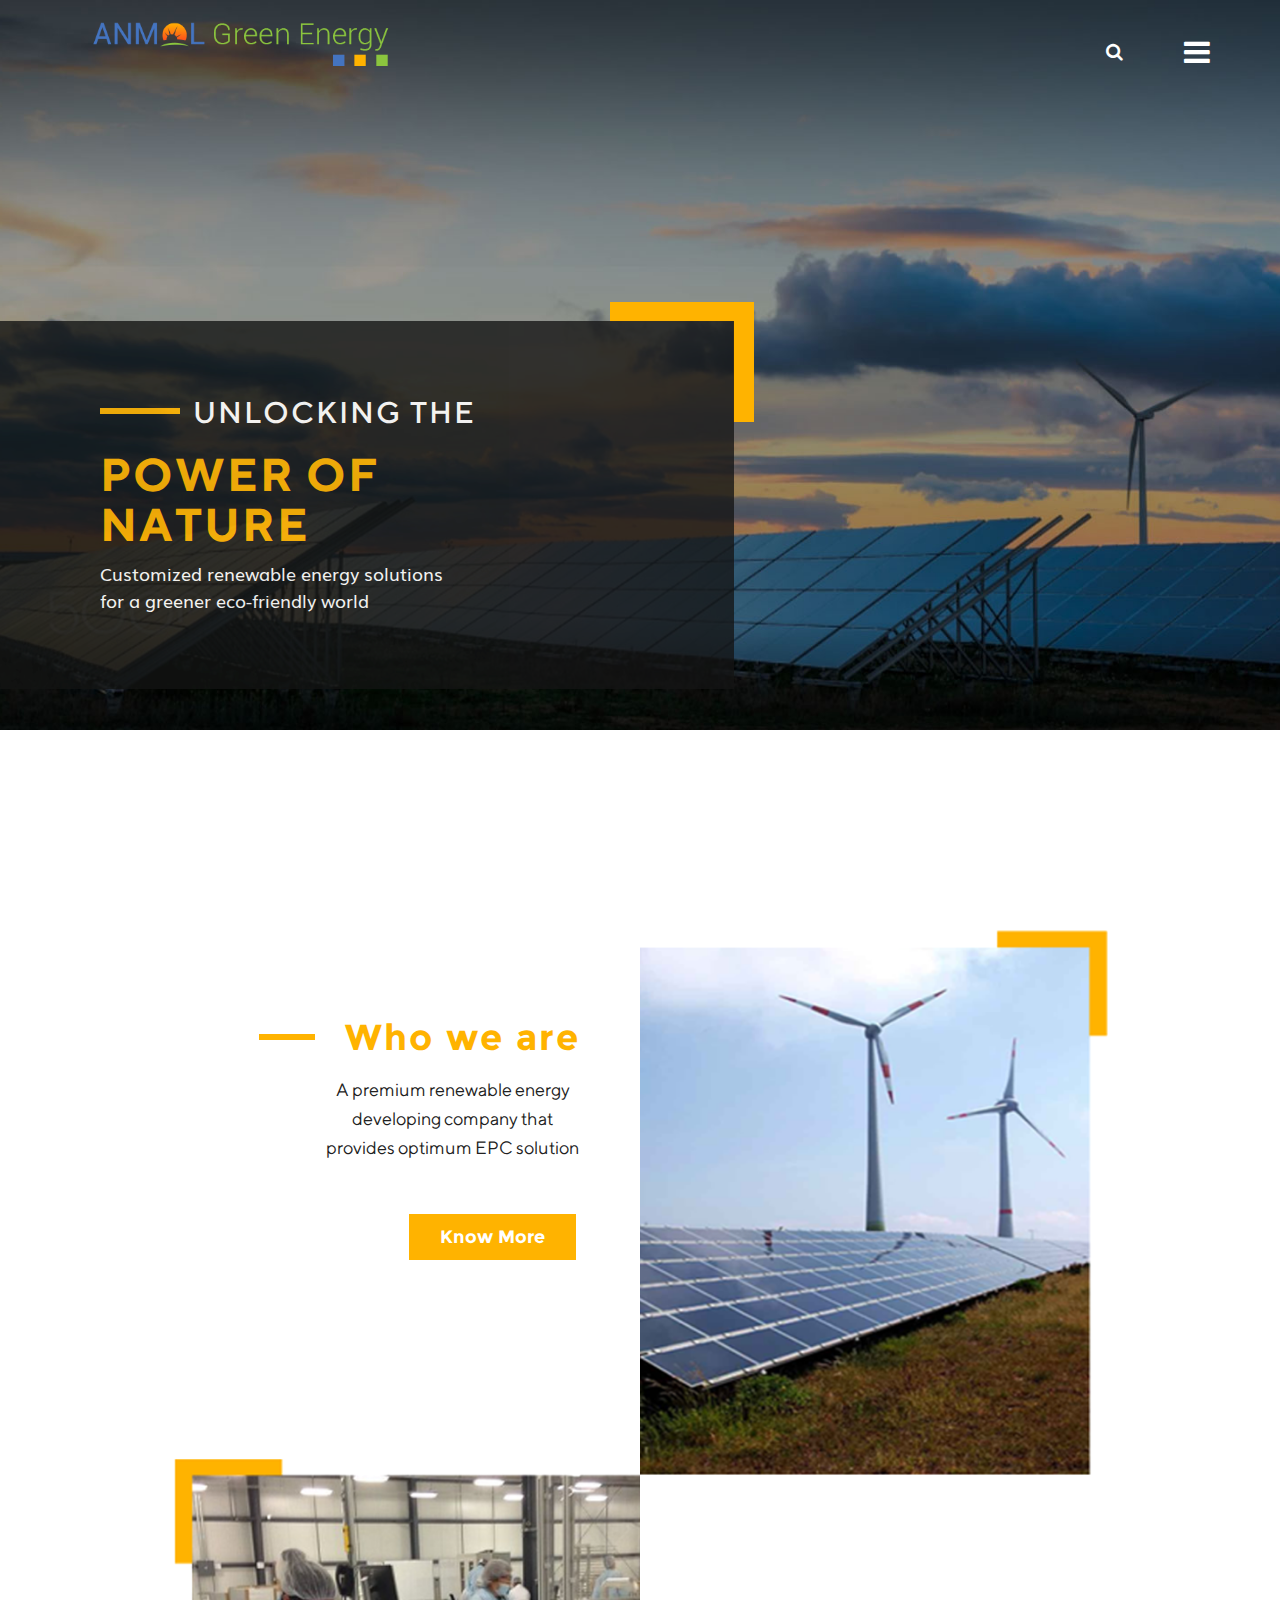
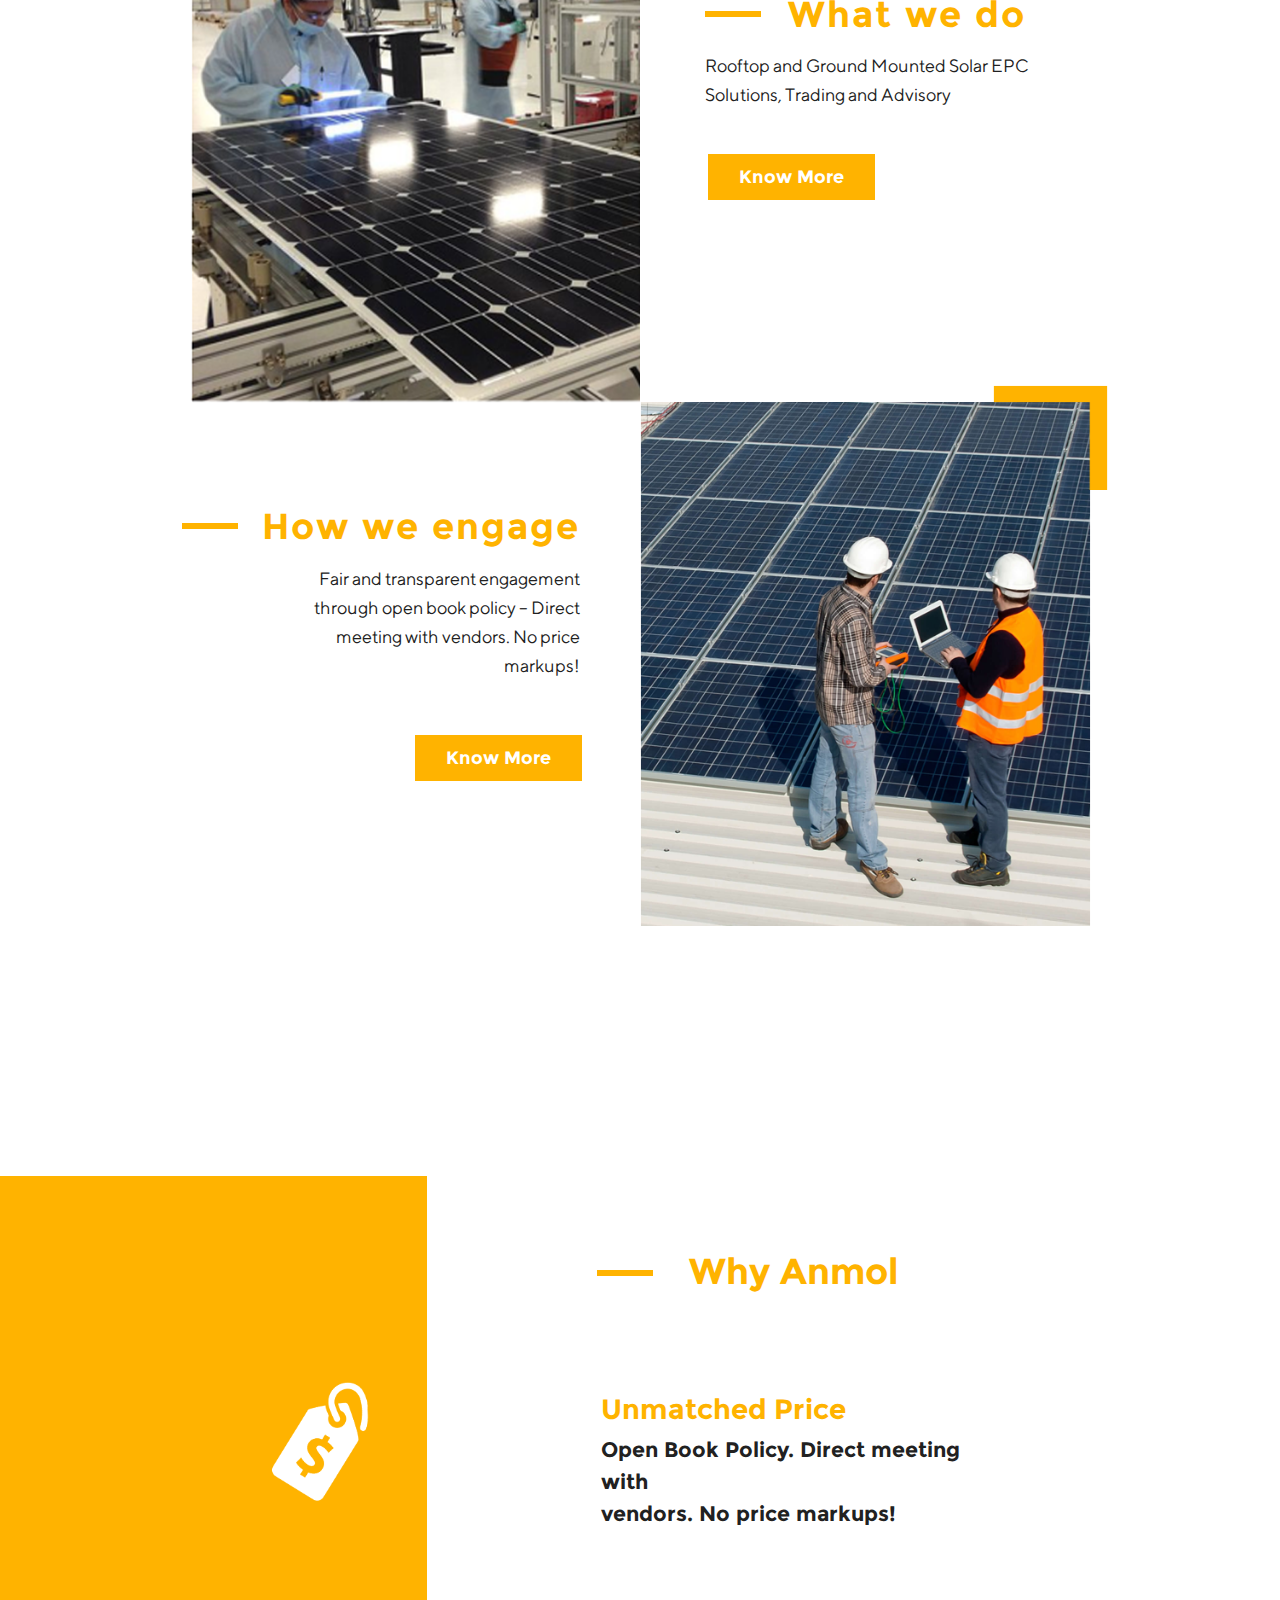
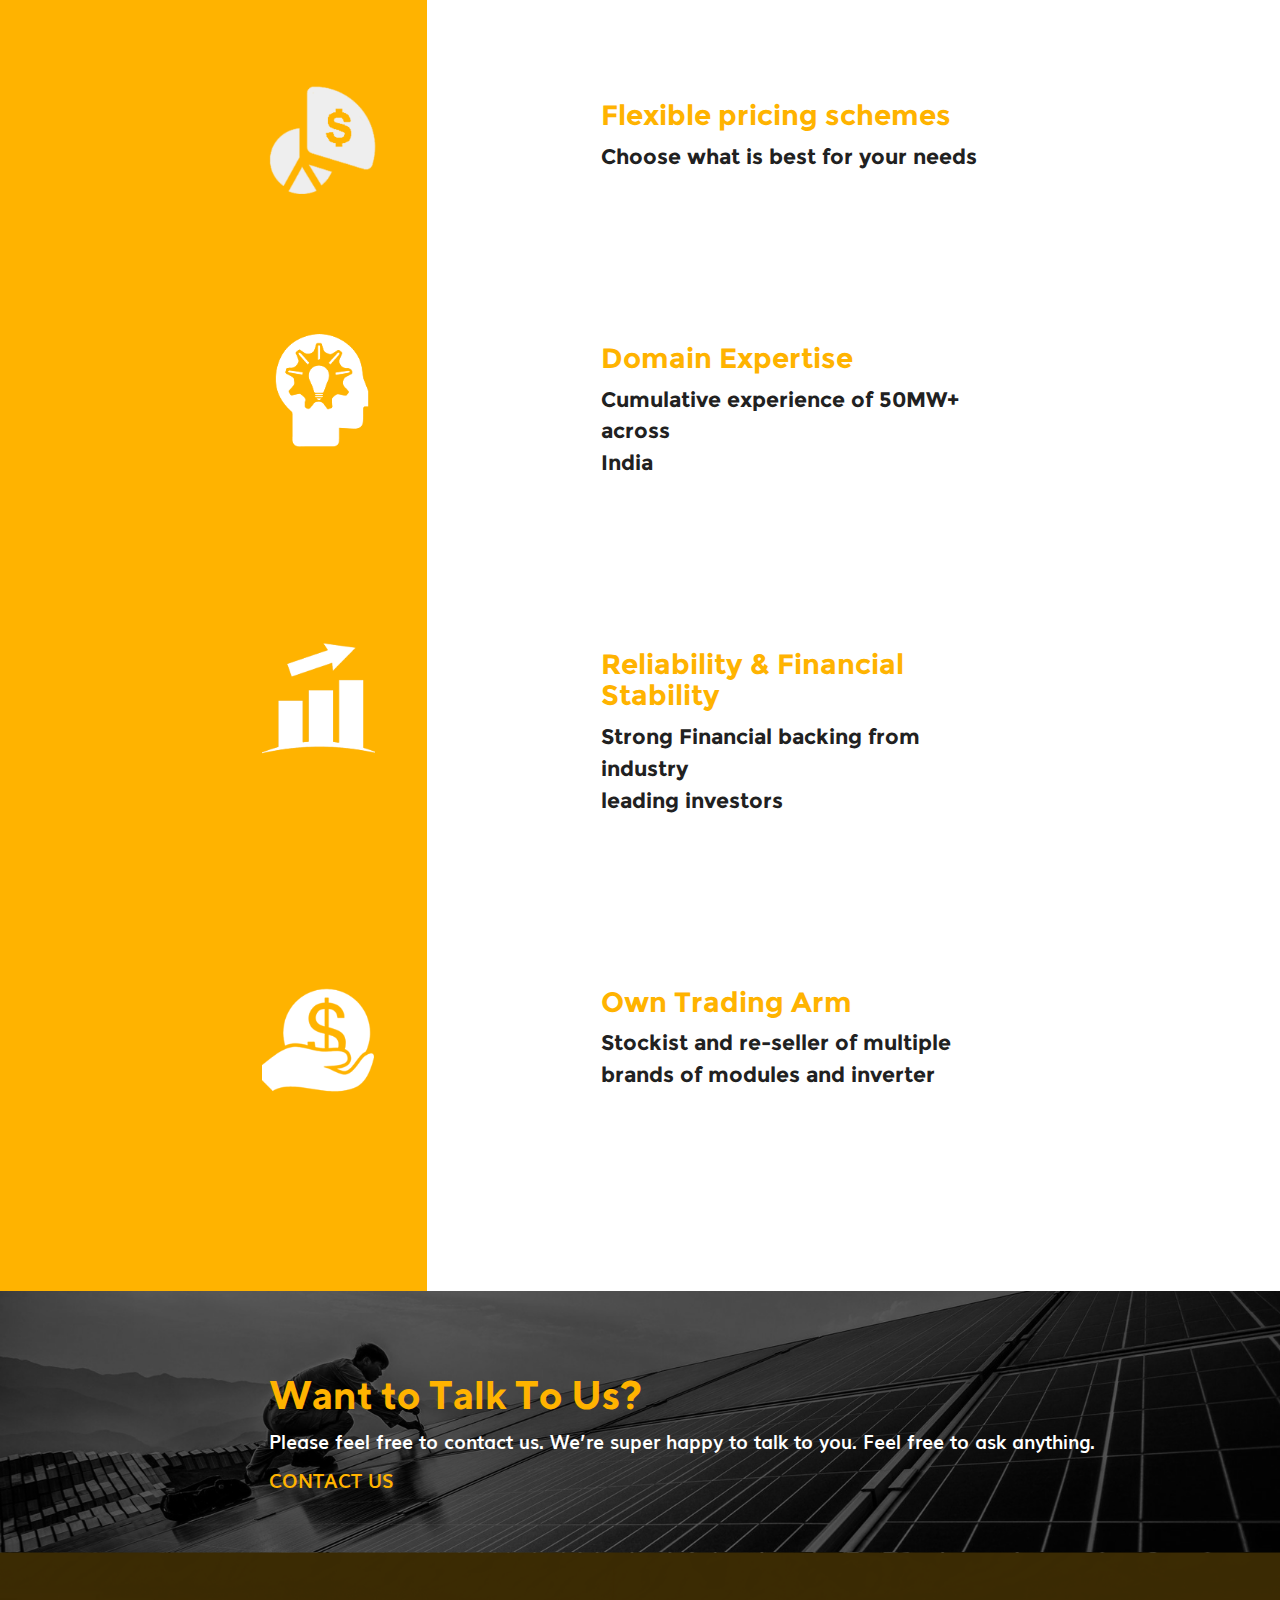
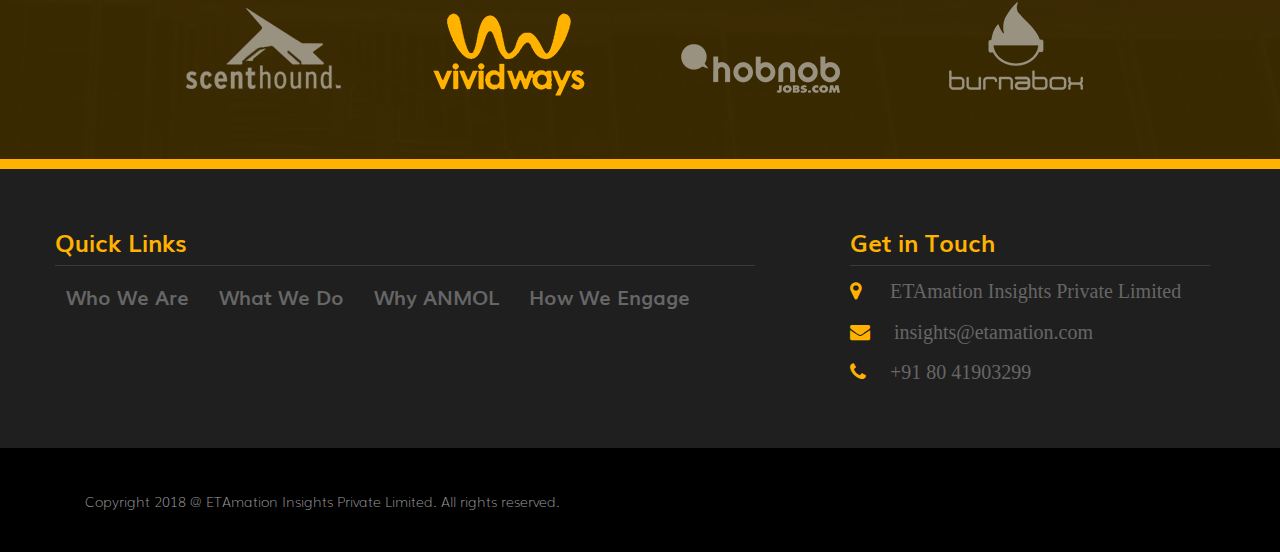
==== commit 3c3efaef: "Update index.html" ====
--- a/index.html
+++ b/index.html
@@ -242,7 +242,7 @@
 		 <div class="container">
 		 <div class="col-md-8 col-lg-8 col-sm-8">
 			<p>Copyright 2018 @  ETAmation Insights Private Limited. All rights reserved.</p>
-		<p class="aspire"><a href="https://www.aspiringresolutions.com/" target="_blank">Designed by @ Aspiringresolutions.com</a></p>
+		<!--<p class="aspire"><a href="https://www.aspiringresolutions.com/" target="_blank">Designed by @ Aspiringresolutions.com</a></p>-->
 		</div>
 		 <div class="col-md-4 col-lg-4 col-sm-4">
 			<ul class="social-list">
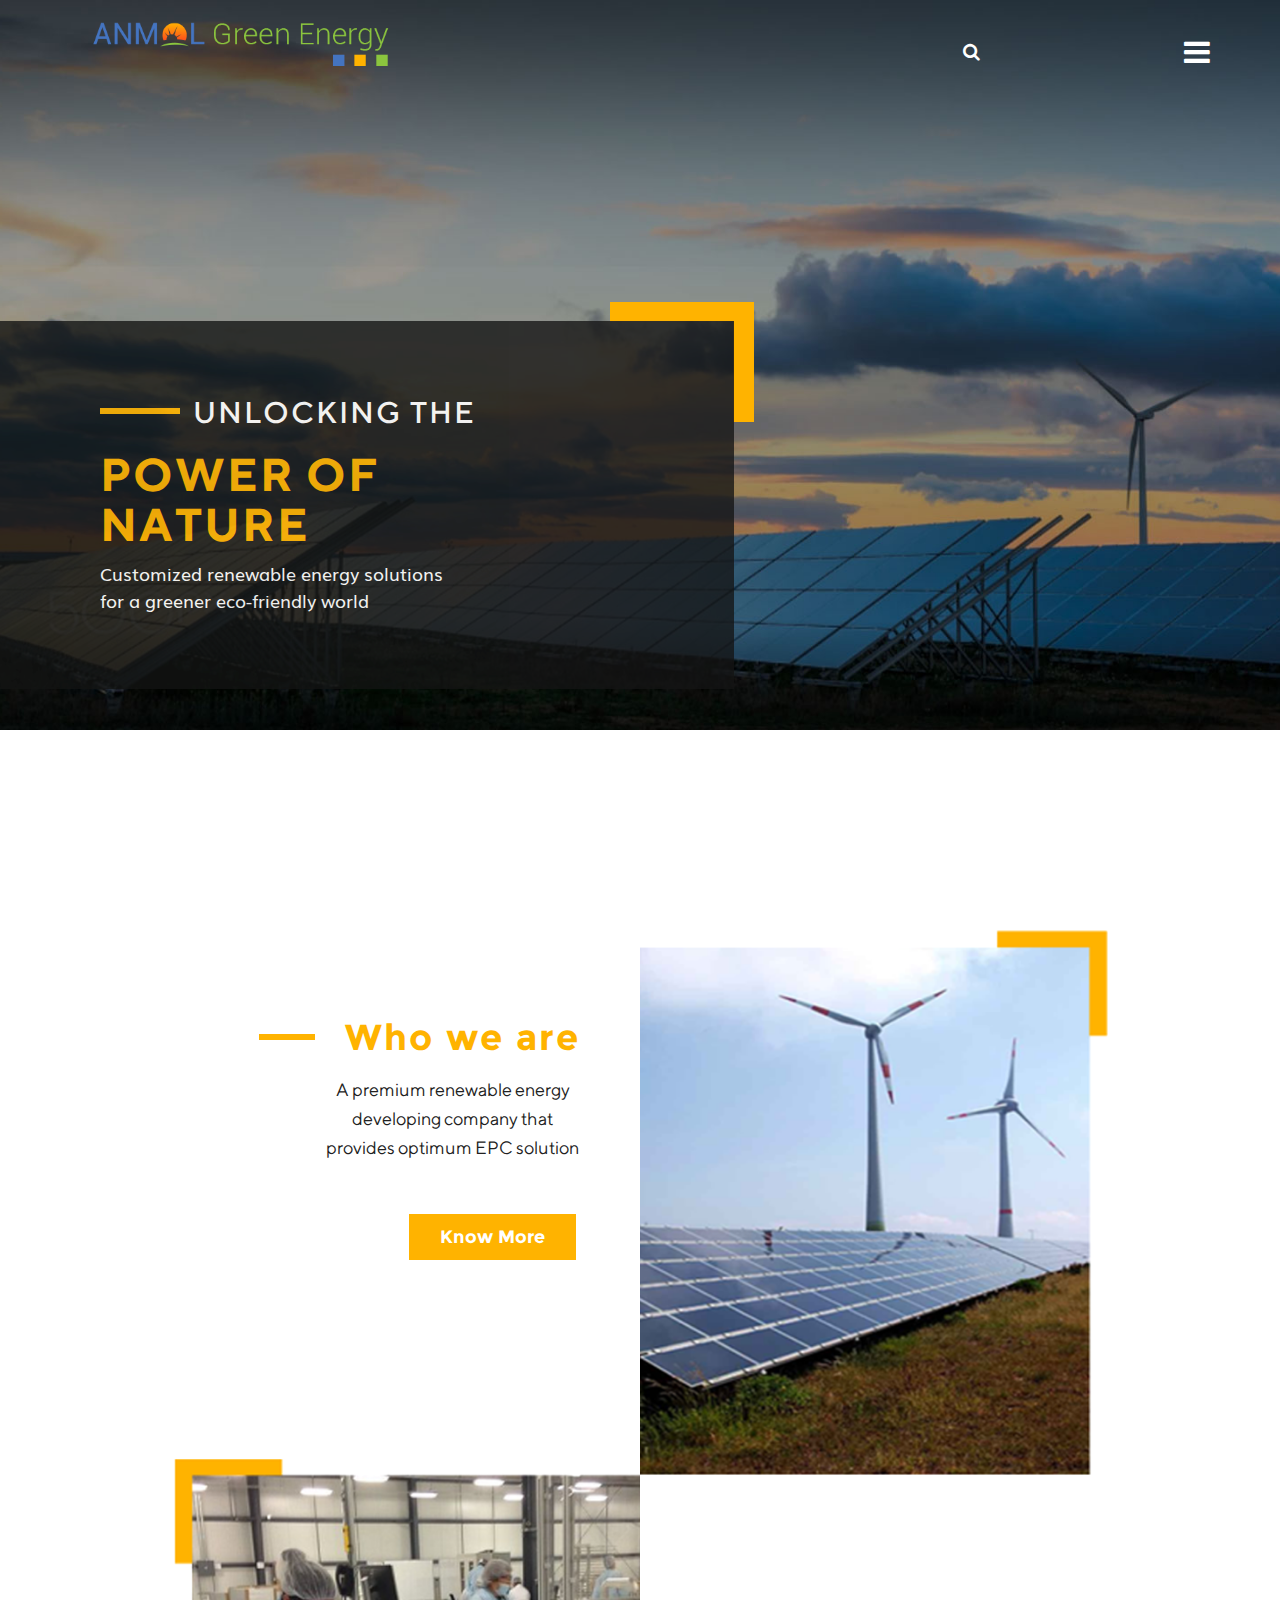
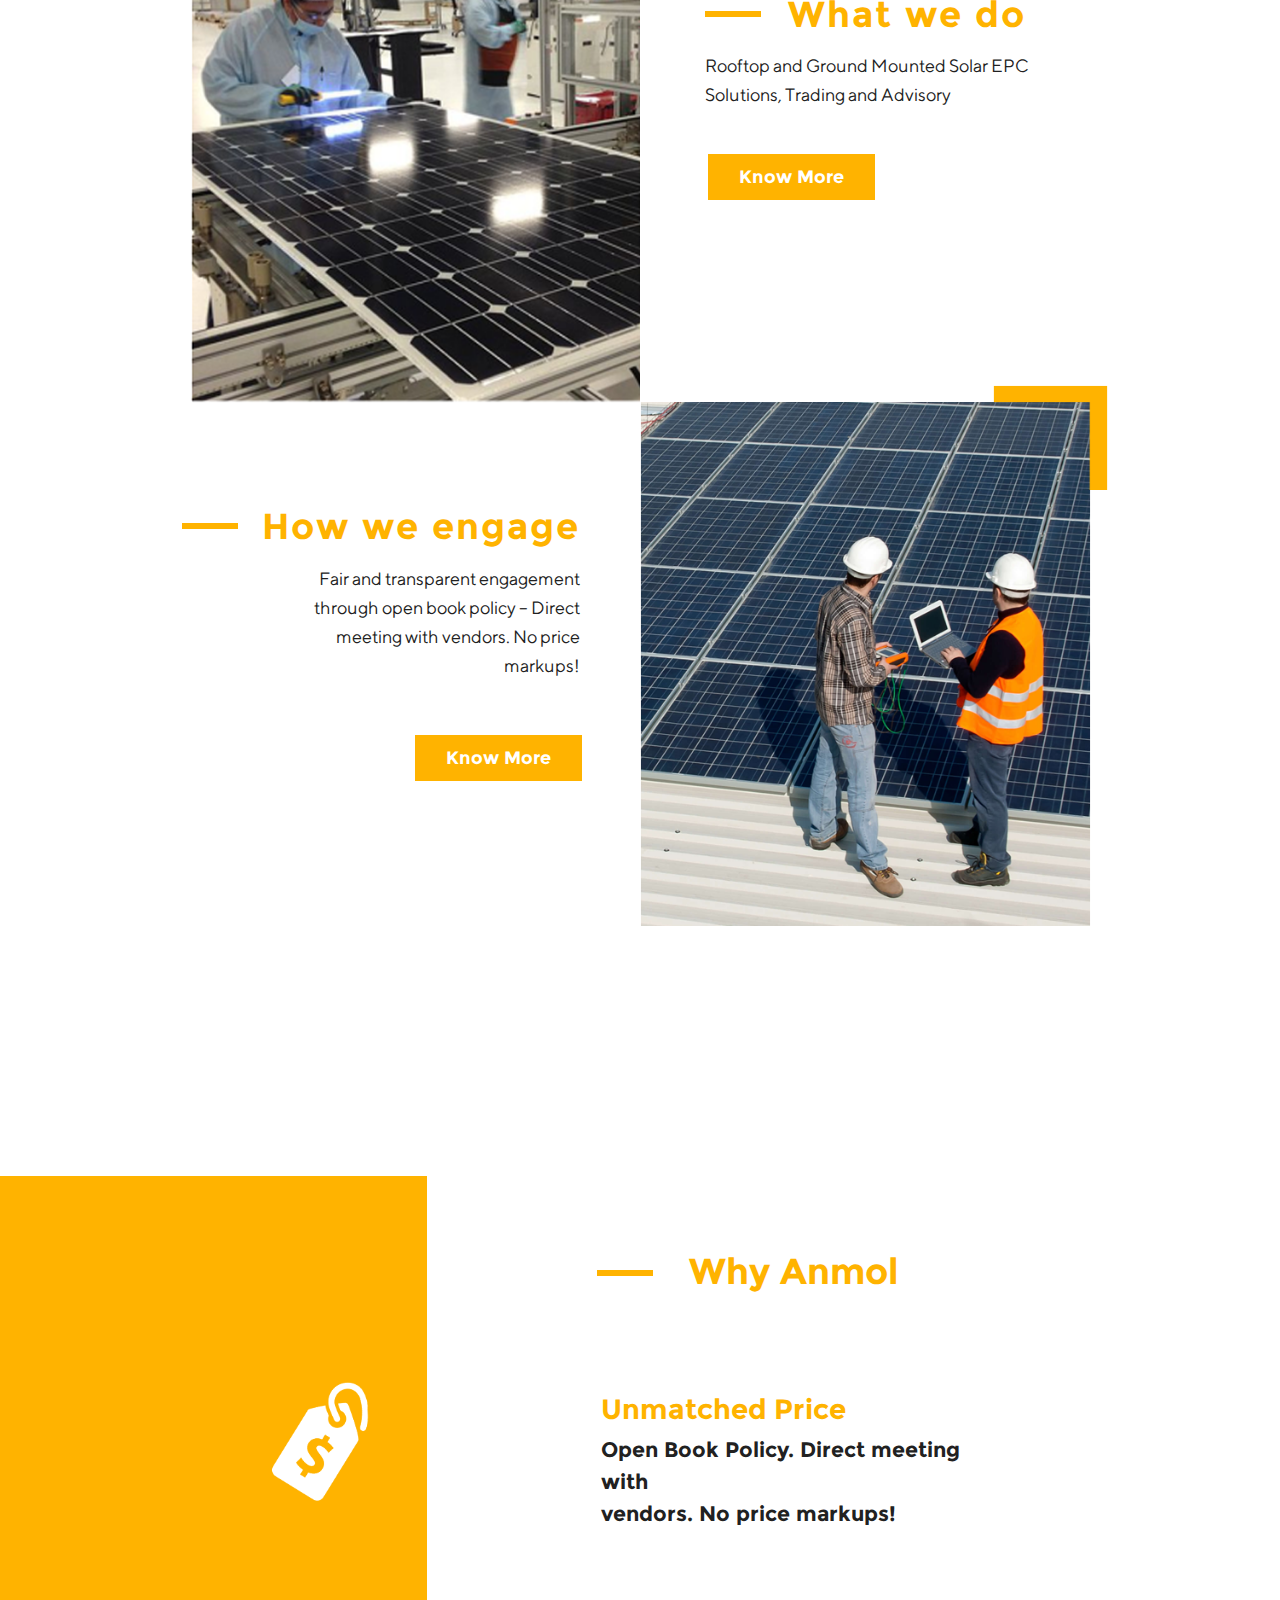
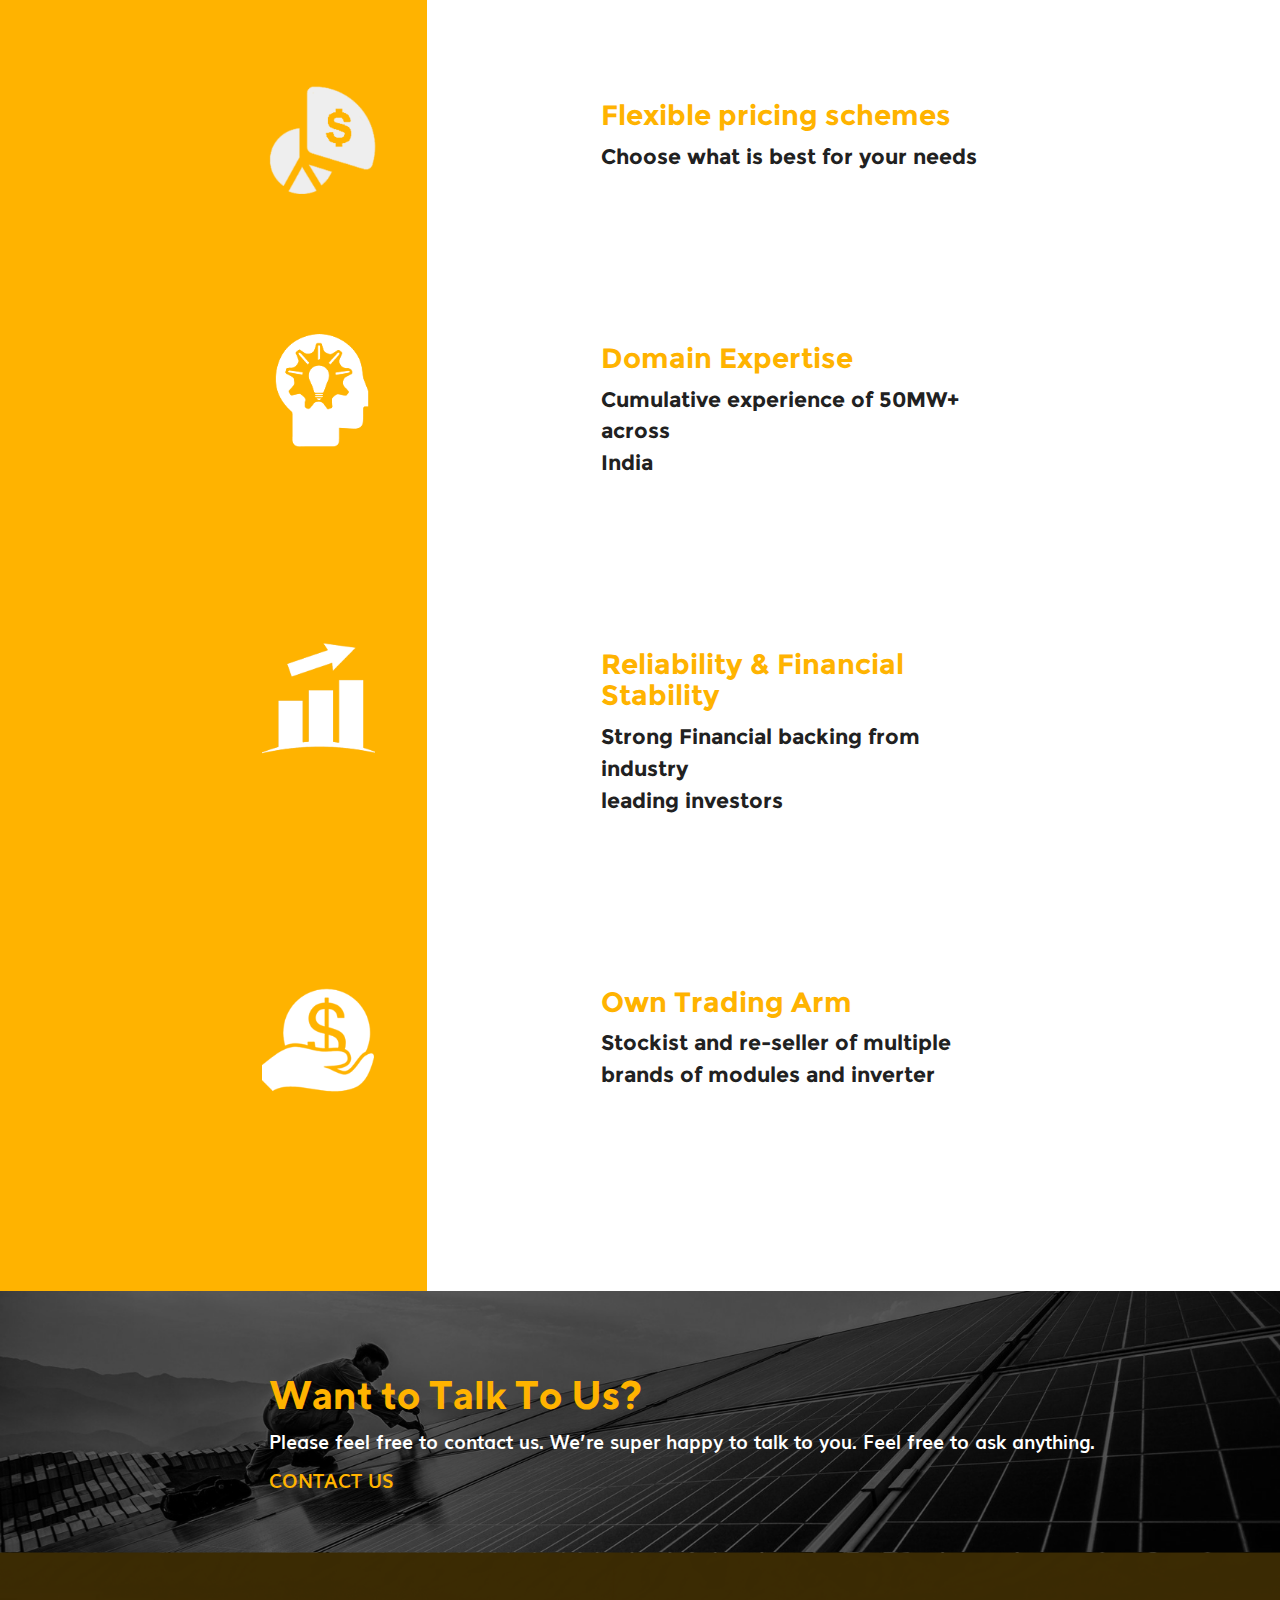
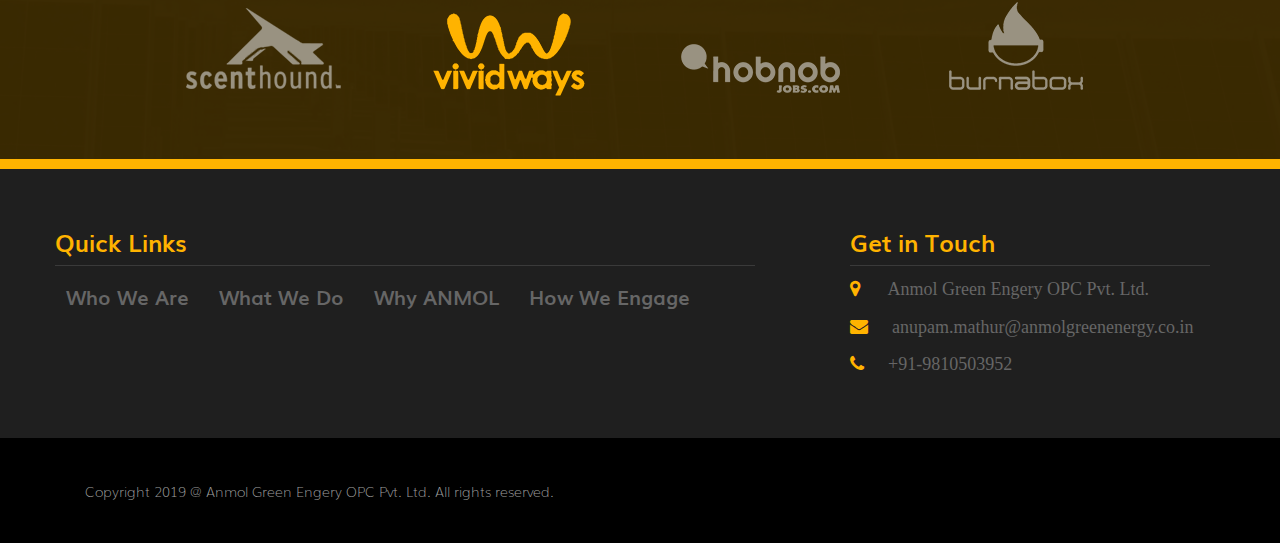
==== commit 1dca936f: "Add files via upload" ====
--- a/index.html
+++ b/index.html
@@ -216,11 +216,11 @@
   </section>
  <!--  / customer end here -->
   <!-- footer -->
-  <footer class="footer">
+ <footer class="footer">
   <div class="footer-top">
    <div class="container">
       <div class="row">
-		 <div class="col-md-8 col-lg-8 col-sm-8 qlinks">
+		 <div class="col-md-7 col-lg-8 col-sm-6 qlinks">
 			<h4>Quick Links</h4>
 			<ul>
 			<li><a href="whoweare.html">Who We Are</a></li>
@@ -229,11 +229,12 @@
             <li><a href="howweengage.html">How We Engage</a></li>
 			</ul> 
 			</div>
-			<div class="col-md-4 col-lg-4 col-sm-4">
+			<div class="col-md-5 col-lg-4 col-sm-6">
 			<h4>Get in Touch</h4>
-			<p><i class="fa fa-map-marker" aria-hidden="true"></i> ETAmation Insights Private Limited</p>
-			<a href="mailto:insights@etamation.com"><p><i class="fa fa-envelope" aria-hidden="true"></i>insights@etamation.com</p></a>
-			<p><i class="fa fa-phone" aria-hidden="true"></i>+91 80 41903299</p>
+			<p><i class="fa fa-map-marker" aria-hidden="true"></i> Anmol Green Engery OPC Pvt. Ltd.</p>
+			<a href="mailto:insights@etamation.com">
+				<p><i class="fa fa-envelope" aria-hidden="true"></i>anupam.mathur@anmolgreenenergy.co.in </p></a>
+			<p><i class="fa fa-phone" aria-hidden="true"></i>+91-9810503952</p>
 			</div>
 		</div>
 		</div>	
@@ -241,7 +242,7 @@
 		 <div class="footer-bottom">
 		 <div class="container">
 		 <div class="col-md-8 col-lg-8 col-sm-8">
-			<p>Copyright 2018 @  ETAmation Insights Private Limited. All rights reserved.</p>
+			<p>Copyright 2019 @  Anmol Green Engery OPC Pvt. Ltd. All rights reserved.</p>
 		<!--<p class="aspire"><a href="https://www.aspiringresolutions.com/" target="_blank">Designed by @ Aspiringresolutions.com</a></p>-->
 		</div>
 		 <div class="col-md-4 col-lg-4 col-sm-4">
--- a/css/style.css
+++ b/css/style.css
@@ -517,7 +517,7 @@
 .footer-top p{
 color:#666666;
     font-family:Muli-Light;
-	font-size:20px;
+	font-size:18px;
 }
 .footer-top .fa{
 	color: #ffb300;
@@ -748,6 +748,9 @@
 .w-left{
 	padding:50px 0px;
 }
+.de{
+	padding: 74px !important;
+}
 
 /* -------------------  how we enagae css ------------------------------------------------------------------------------ */
 
@@ -1088,9 +1091,9 @@
 }
 .profile img{
 	position: absolute;
-    top: -83px;
+    top: -58px;
     z-index: 99;
-    height: 420px;
+    height: 450px;
 }
 .timline{
 	    margin: 140px 0px;
@@ -1177,4 +1180,10 @@
 	background-color: #f4f4f4;
 }
 
-/* -------------------  contact us css end ------------------------------------------------------------------------------ */+/* -------------------  contact us css end ------------------------------------------------------------------------------ */
+
+.de1{padding-top:80px !important;}
+
+@media(max-width:768px){
+	.de1{padding-top:0px !important;}
+}--- a/css/responsive.css
+++ b/css/responsive.css
@@ -237,6 +237,9 @@
 .why-main p{
 	font-size:16px;
 }
+.de{
+		padding: 0 !important;
+	}
 .why-cont-right{
 	padding:10px 30px;
 }
@@ -364,7 +367,7 @@
 	font-size:16px;
 }
 .footer-top p{
-	font-size:16px;
+	font-size:14px;
 }
 .footer-bottom p{
 	font-size:13px;
@@ -782,7 +785,19 @@
 
 html{overflow-x:hidden;}
 
-
-
-
-
+@media(max-width:1600px){
+	.feserch{right:300px;}
+}
+
+@media(max-width:1200px){
+	.feserch{right:180px;}
+}
+@media(max-width:767px){
+	.feserch{right:70px; top:44px;}
+}
+@media(max-width:640px){
+	.feserch{right:70px; top:25px;}
+}
+
+
+
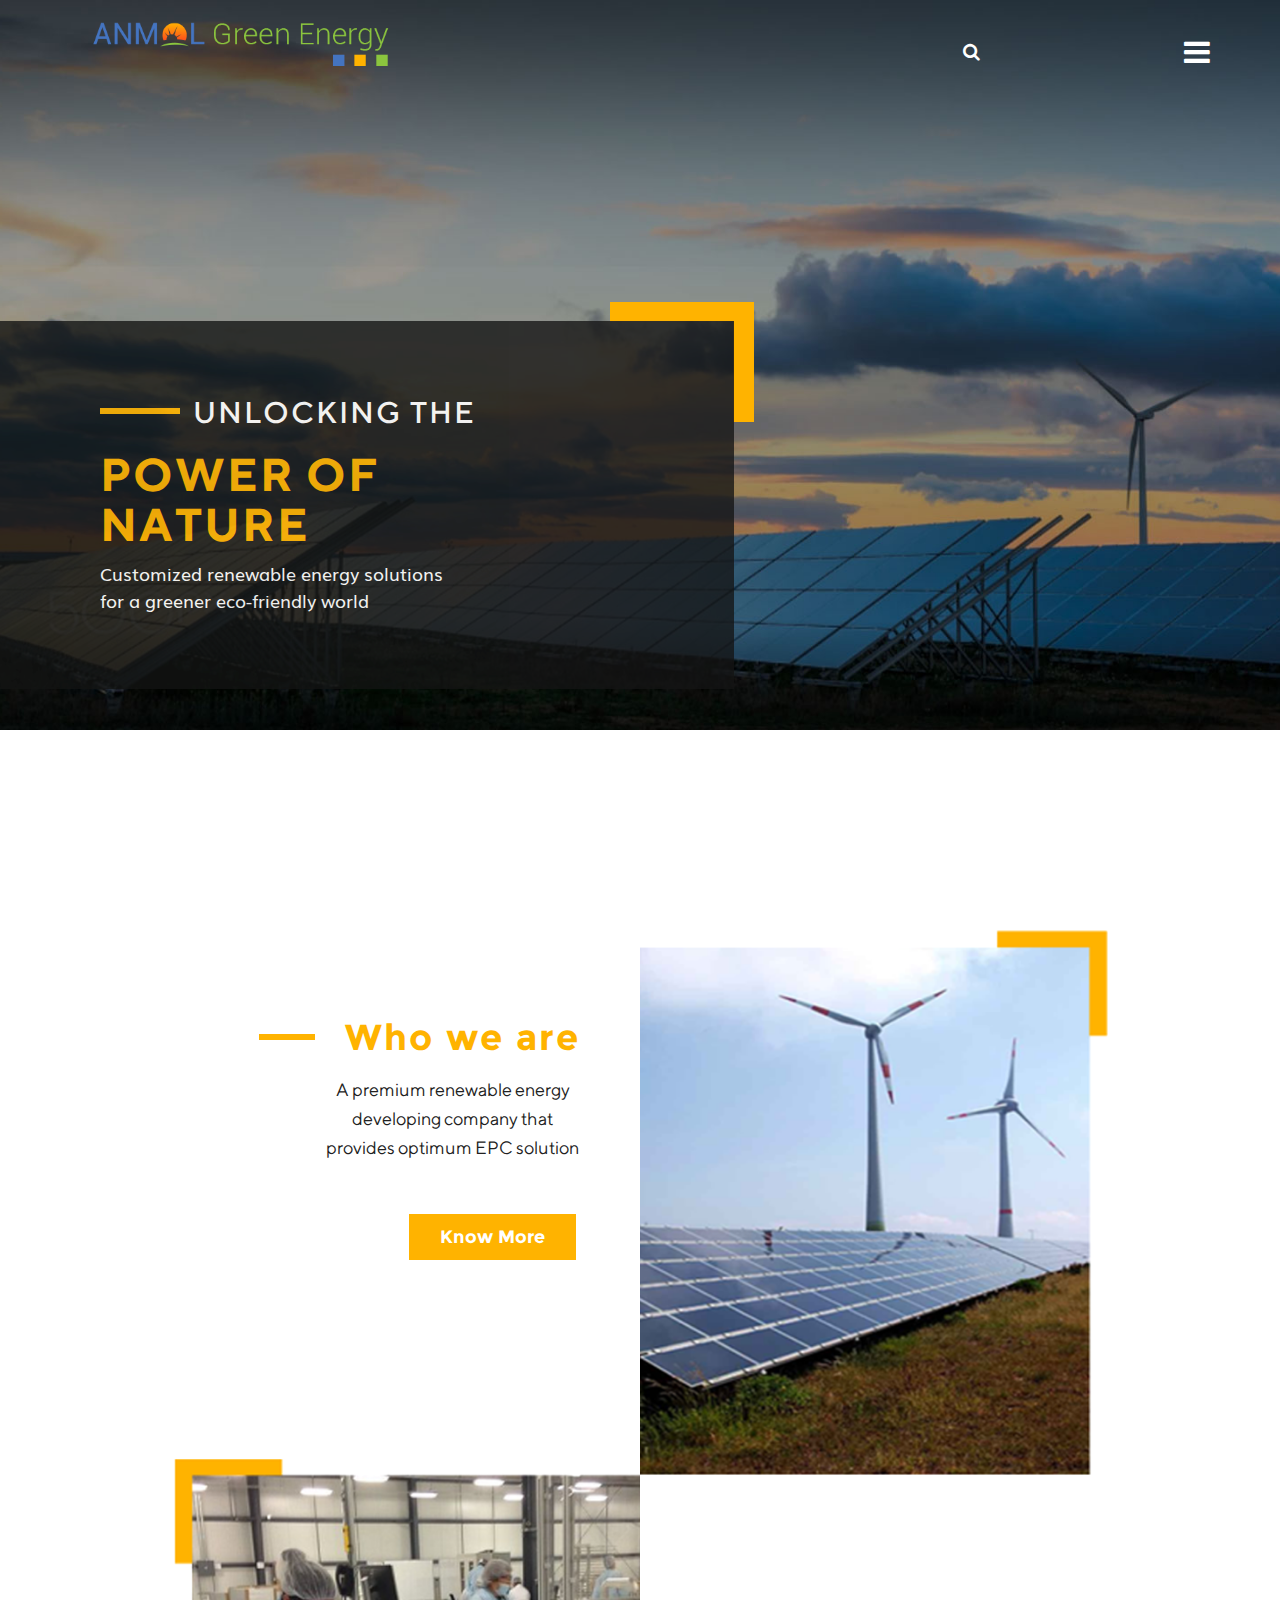
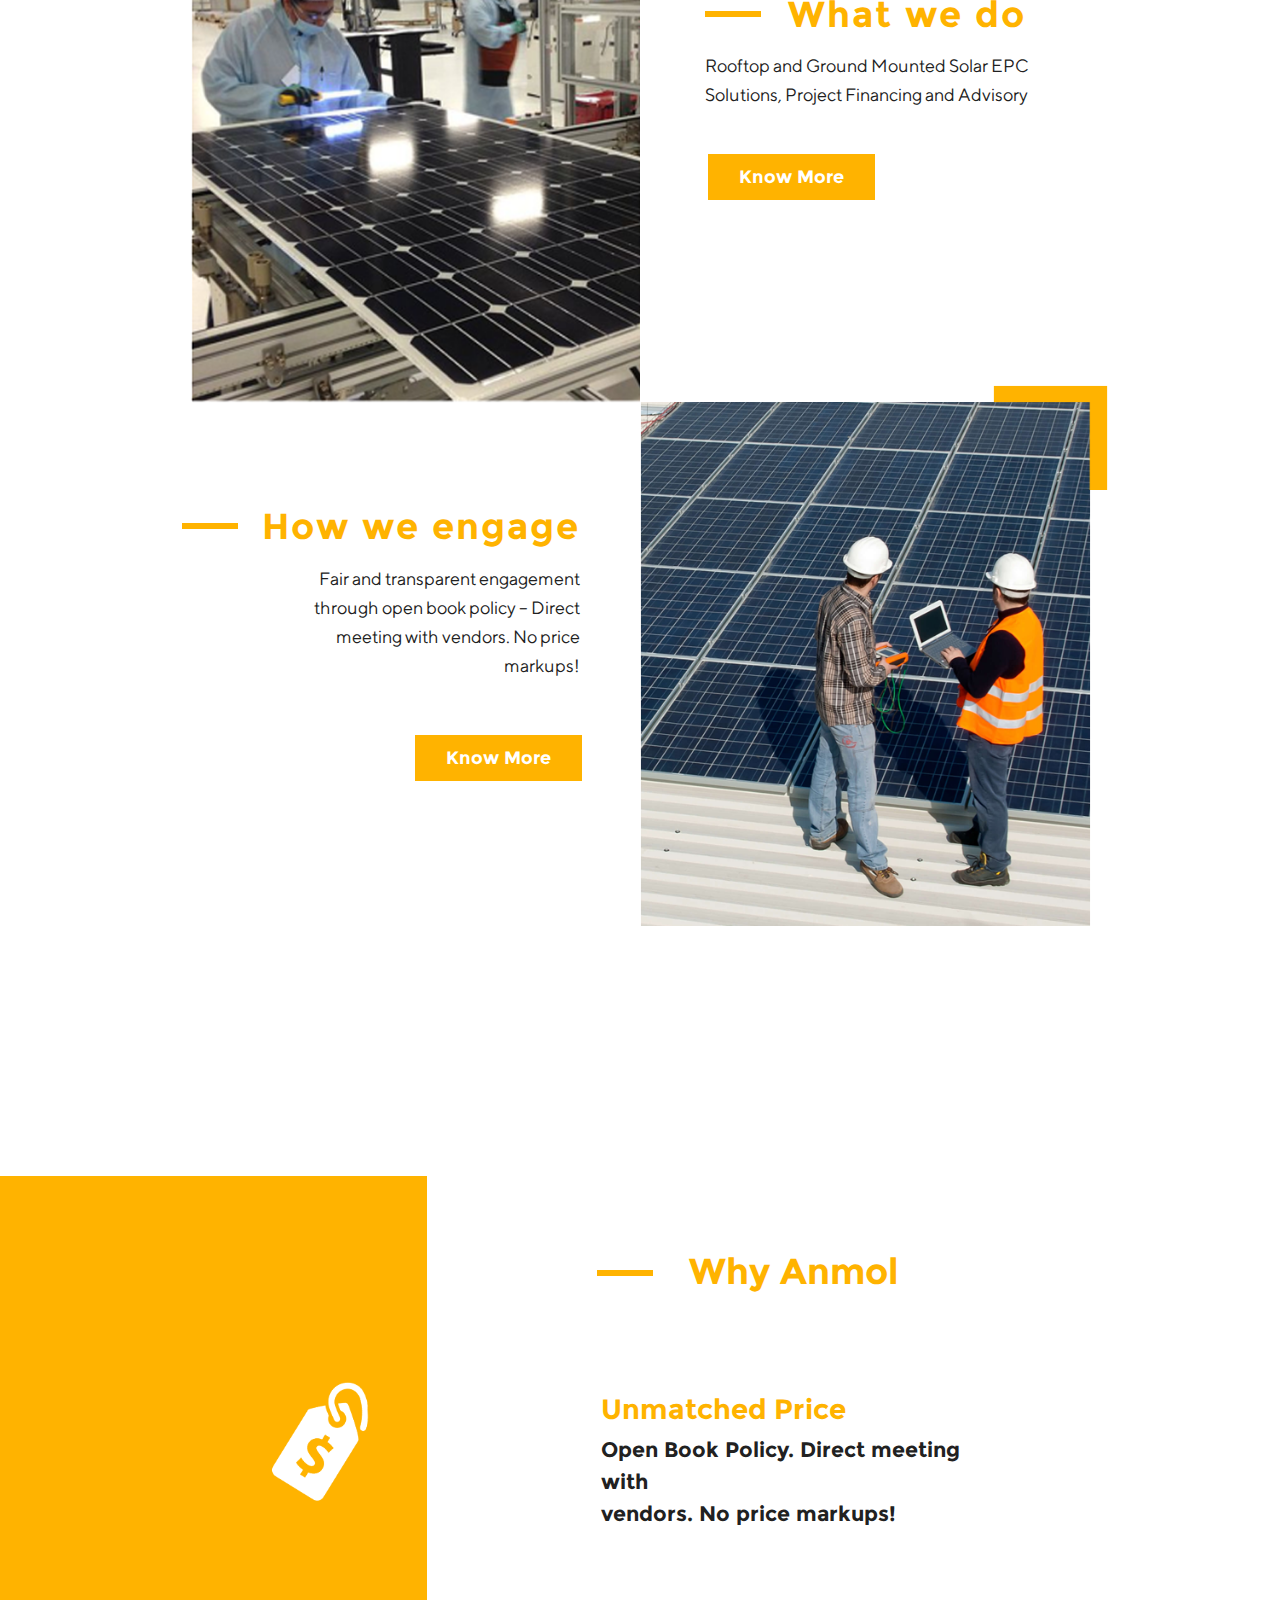
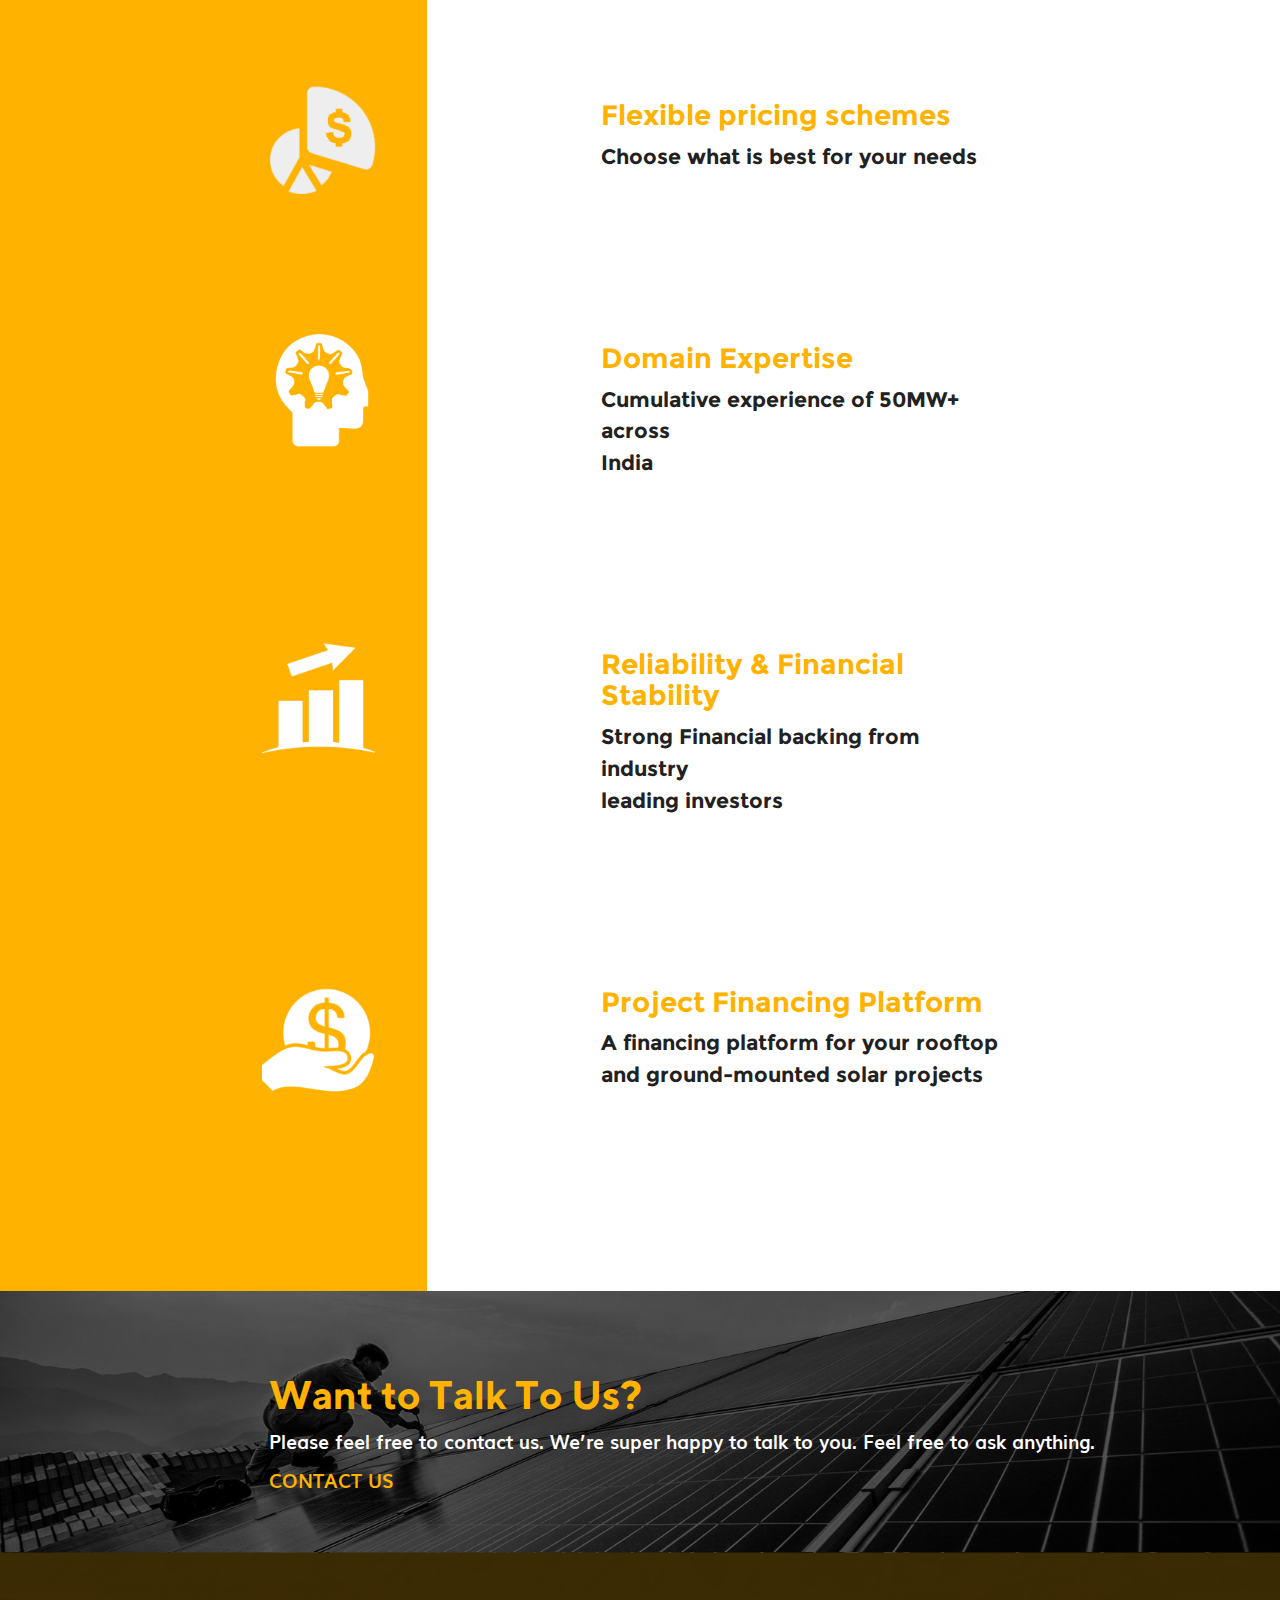
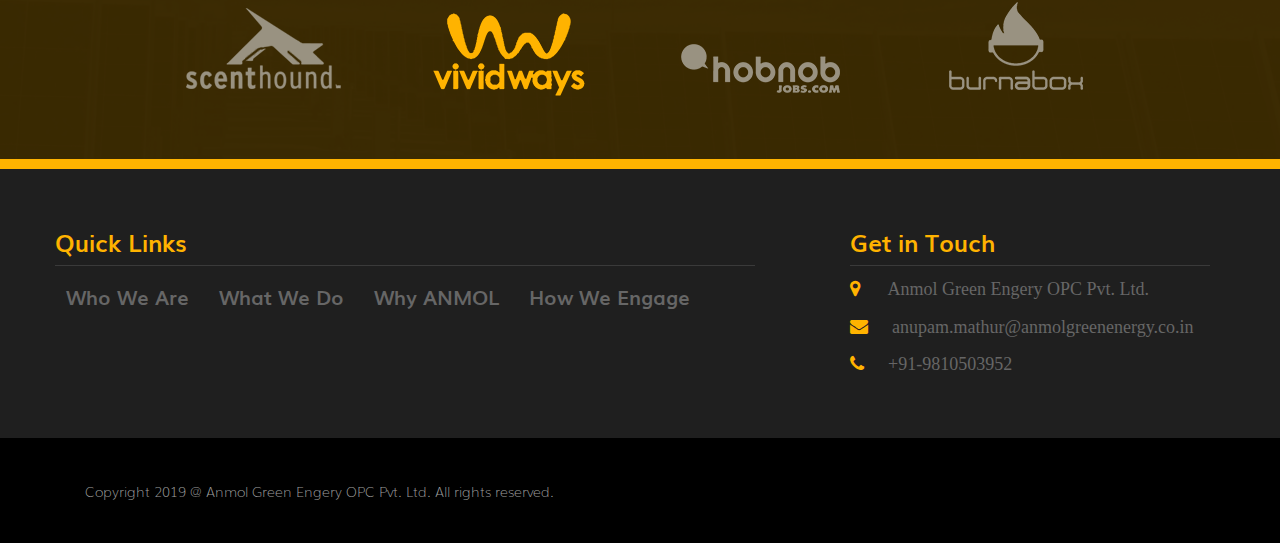
==== commit 38ad1bcd: "Add files via upload" ====
--- a/index.html
+++ b/index.html
@@ -88,7 +88,7 @@
 		 
 		 <div class="col-md-6 col-lg-6 col-sm-6 whatwedo">
 		  <h1>What we do</h1>
-		  <p>Rooftop and Ground Mounted Solar EPC Solutions, Trading and Advisory</p>
+		  <p>Rooftop and Ground Mounted Solar EPC Solutions, Project Financing and Advisory</p>
 		 <a href="whatwedo.html"> <button type="button" class="btn btn-warning btn-lg">Know More</button></a>
 		</div>
 		
@@ -173,8 +173,8 @@
 		  </div>
 		  <div class="col-md-8 col-lg-8 col-sm-8 event-right lstchild">
 		  <div class="e-content">
-		  <h3>Own Trading Arm</h3>
-		  <p>Stockist and re-seller of multiple brands of modules and inverter</p>
+		  <h3>Project Financing Platform</h3>
+		  <p>A financing platform for your rooftop and ground-mounted solar projects</p>
 		  </div>
 		  </div>
 		</div>
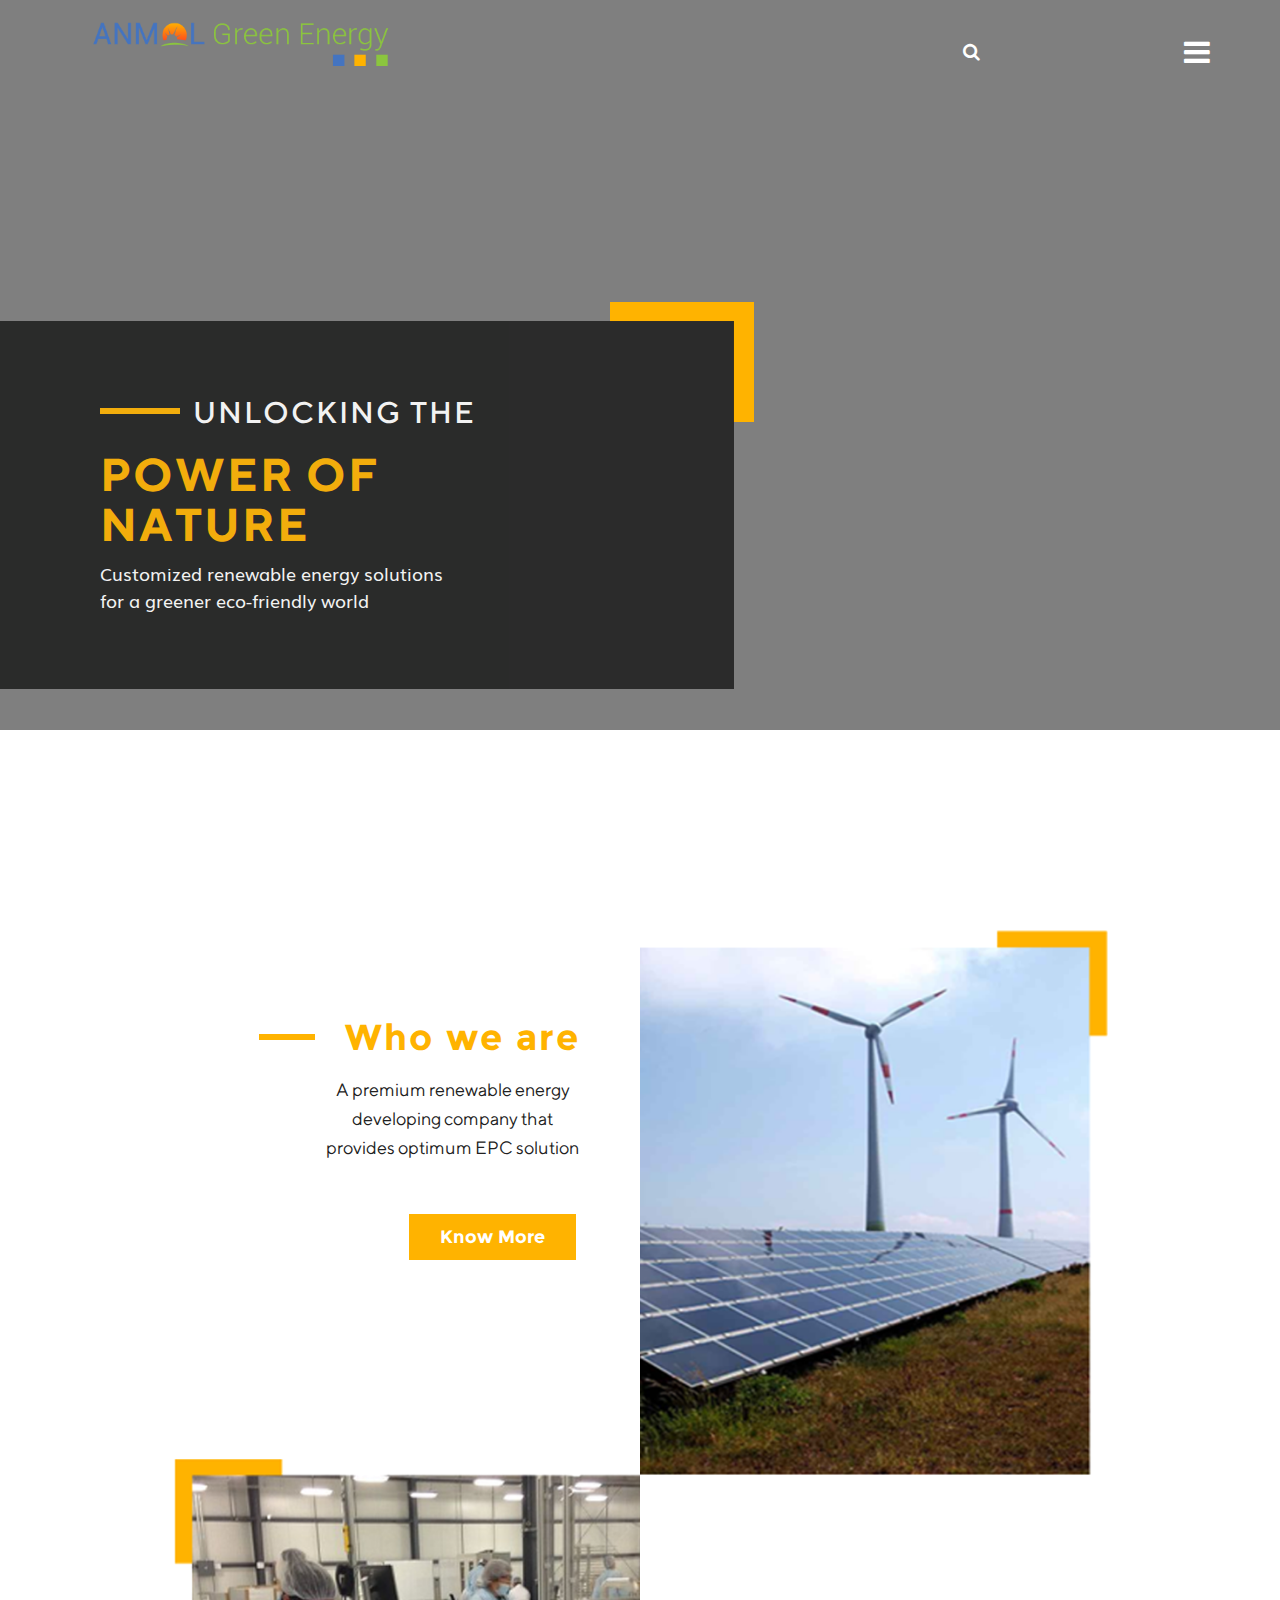
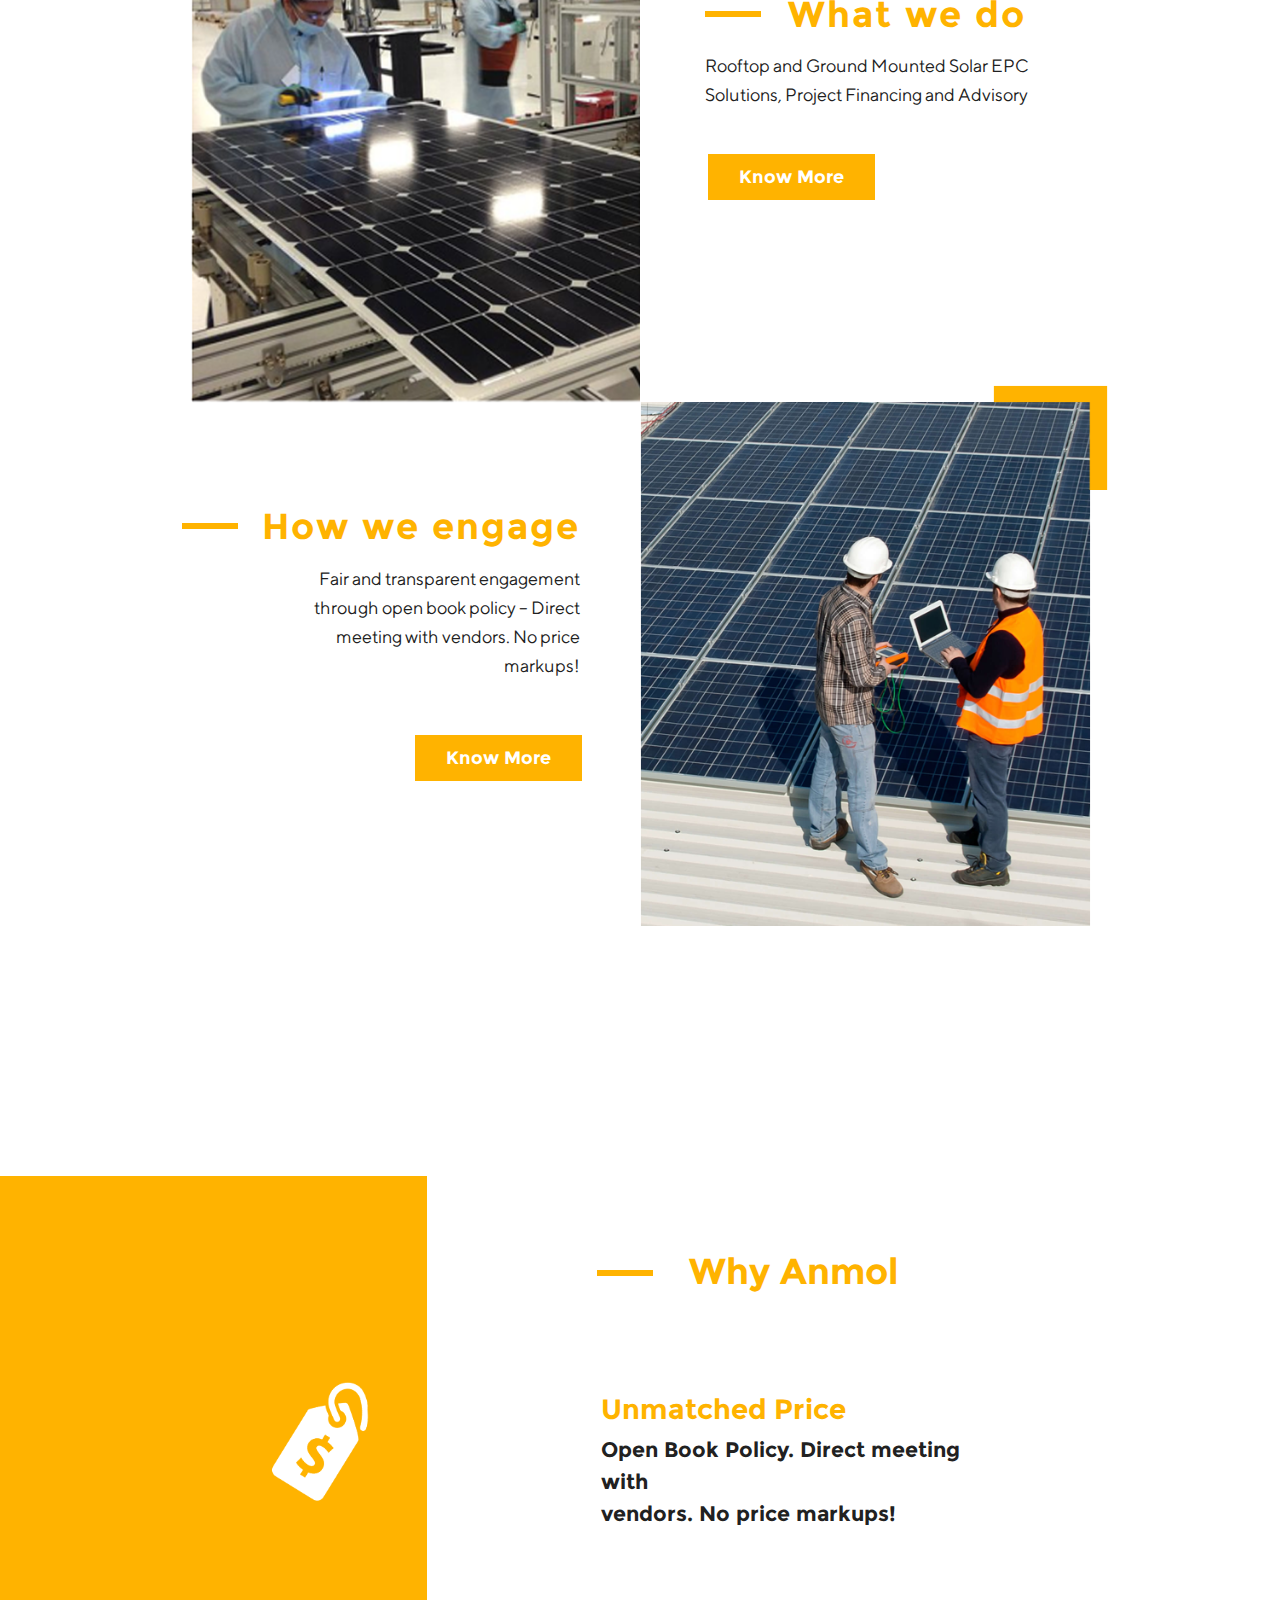
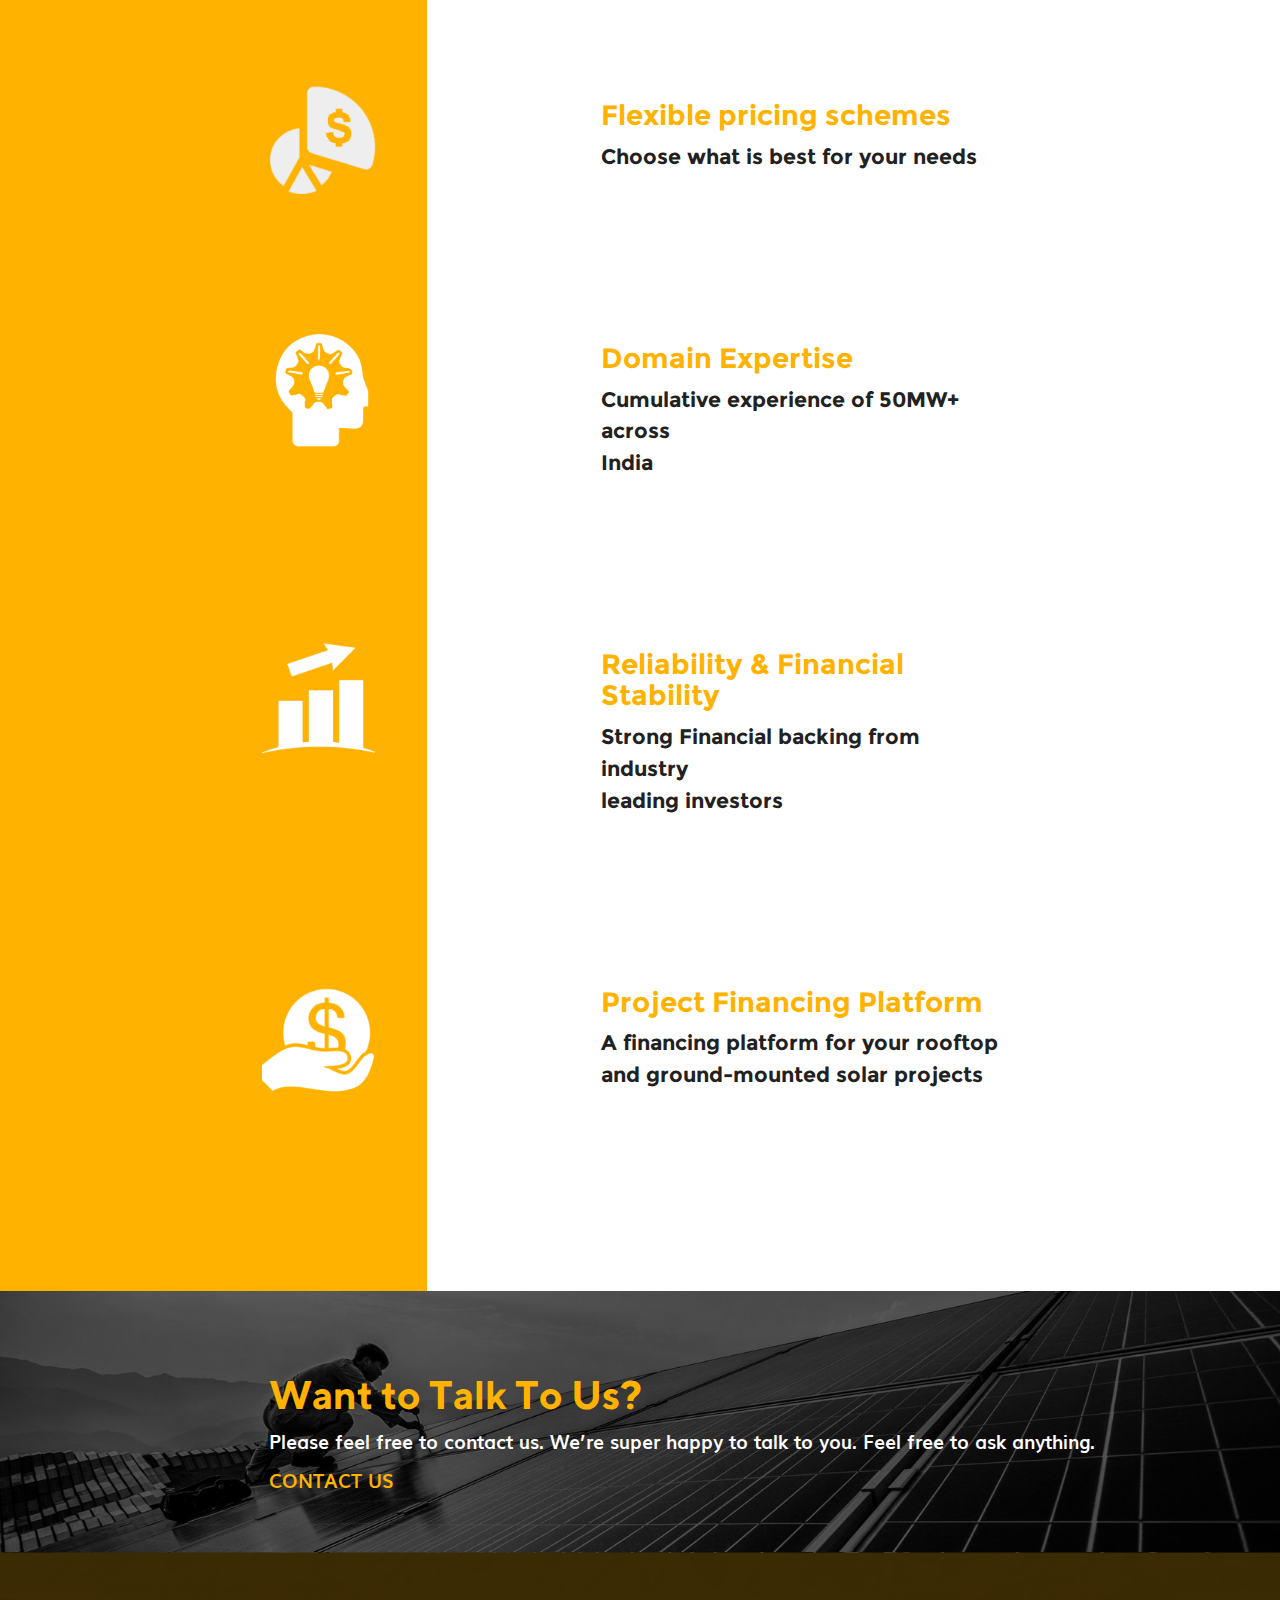
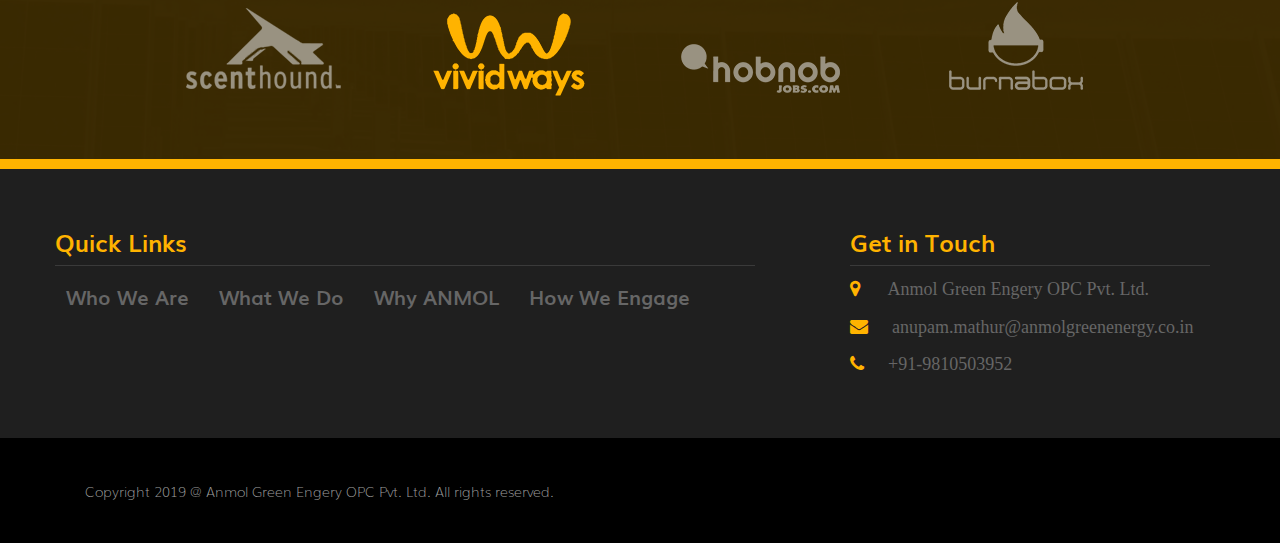
==== commit 7a2fb601: "Add files via upload" ====
--- a/index.html
+++ b/index.html
@@ -17,7 +17,7 @@
 
 <body>
   <!--banner-->
-  <section id="banner">
+  <section id="banner" style="background-image: linear-gradient(to left, rgba(0, 0, 0, 0.5) 0%, rgba(0, 0, 0, 0.5) 100%), url(images/home-ban.jpg); background-size:cover; background-position:center top; background-attachment: scroll; background-repeat: no-repeat;">
       <header id="header">
         <div class="container">
 		<div> <a class="navbar-brand" href="index.html"><img class="images-responsive" src="images/logo.png" alt="Anmol"></a></div>
@@ -32,7 +32,7 @@
 	<div class="menu-about">
 	<h3>About Us</h3>  
 		<p class="sponsor-text">
-			ANMOL is in the business of “Unlocking The Power Of Nature” and making it accessible to more people. A premium renewable energy developing company, with offices in Hyderabad, Bengaluru and NCR .
+			ANMOL is in the business of “Unlocking The Power Of Nature” and making it accessible to more people. <br>A premium one stop renewable energy developing company, with offices in Hyderabad, Bengaluru and NCR .
 			<!-- Simply type	the promocode in the box labeled “Promo Code” when placing your order. -->
 		</p>
 
@@ -174,7 +174,7 @@
 		  <div class="col-md-8 col-lg-8 col-sm-8 event-right lstchild">
 		  <div class="e-content">
 		  <h3>Project Financing Platform</h3>
-		  <p>A financing platform for your rooftop and ground-mounted solar projects</p>
+		  <p>A financing platform for your rooftop  <br class="hidden-xs"> and ground-mounted solar projects</p>
 		  </div>
 		  </div>
 		</div>
--- a/css/style.css
+++ b/css/style.css
@@ -1182,7 +1182,12 @@
 
 /* -------------------  contact us css end ------------------------------------------------------------------------------ */
 
-.de1{padding-top:80px !important;}
+.de1{padding-top:15px !important;}
+.wade-1{margin-top: 0;}
+
+@media(max-width:991px){
+	.de1{padding-top:0px !important; margin-bottom: 35px;}
+}
 
 @media(max-width:768px){
 	.de1{padding-top:0px !important;}
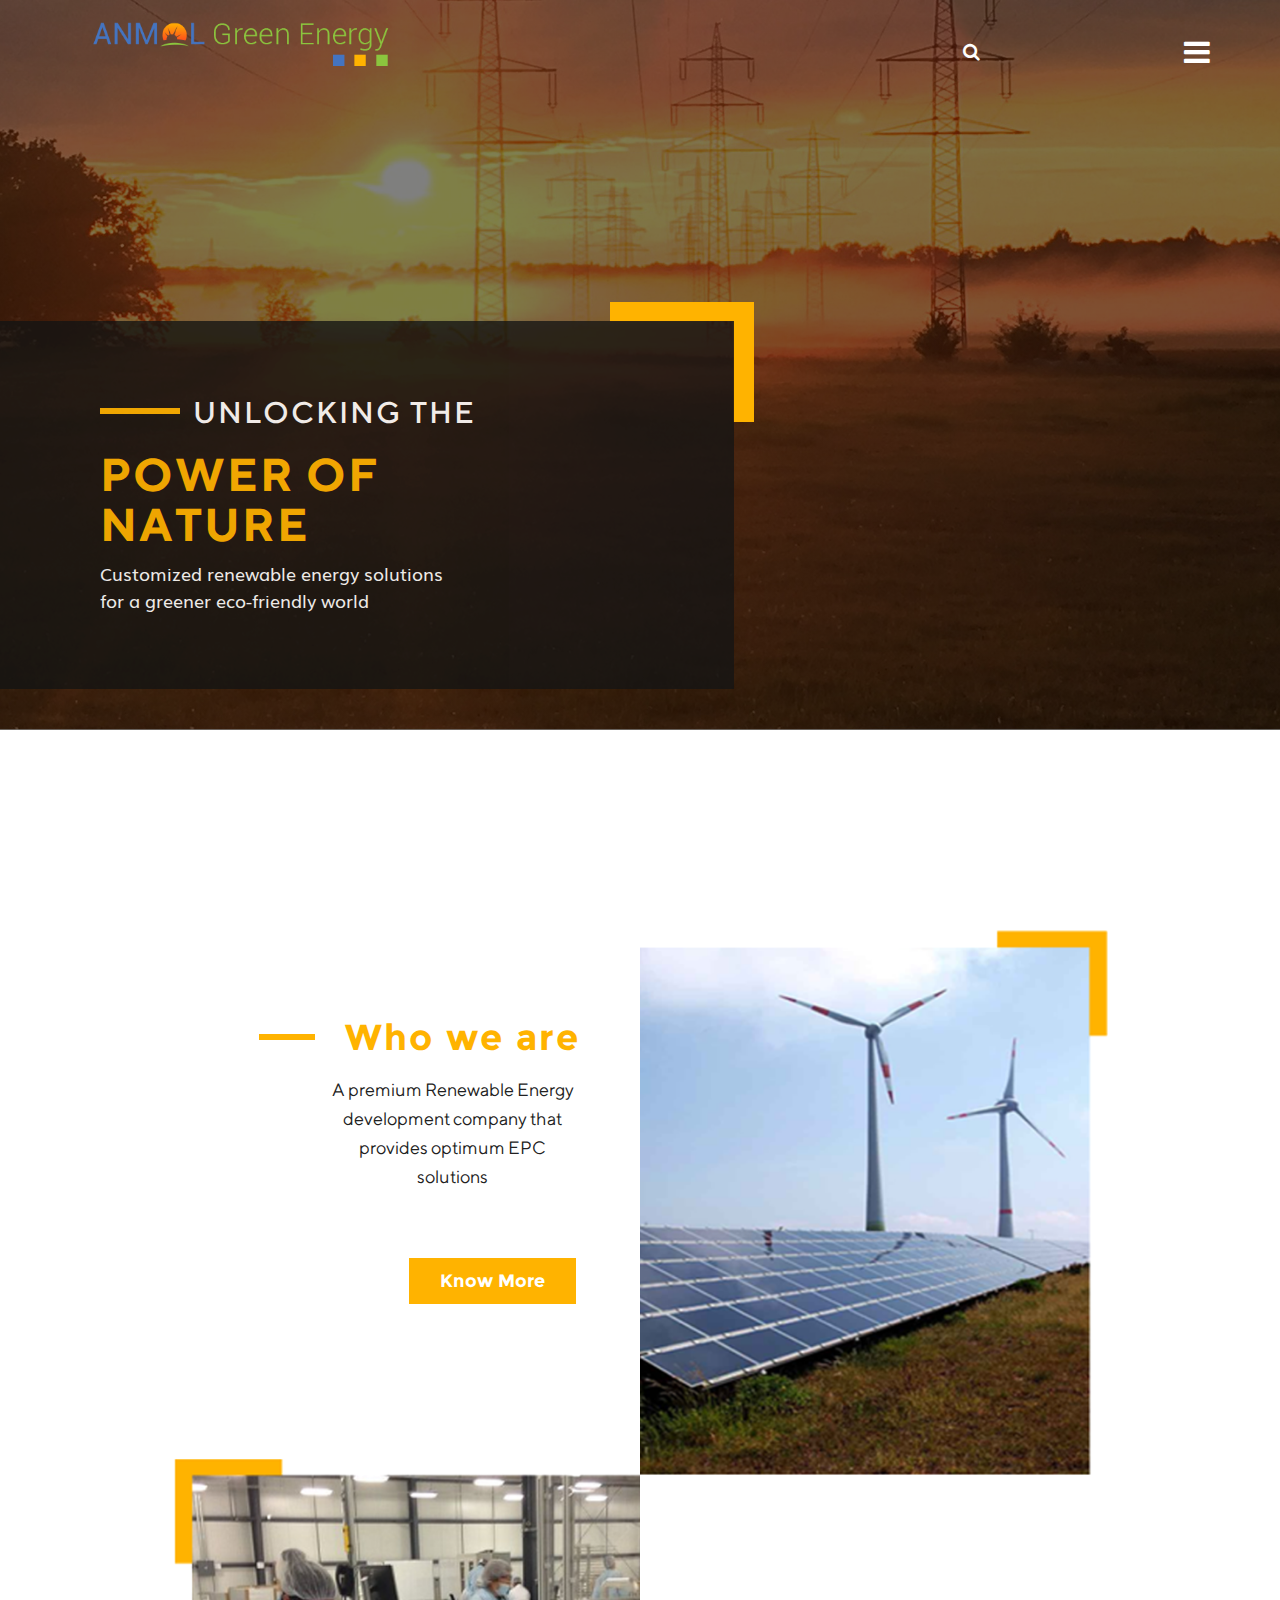
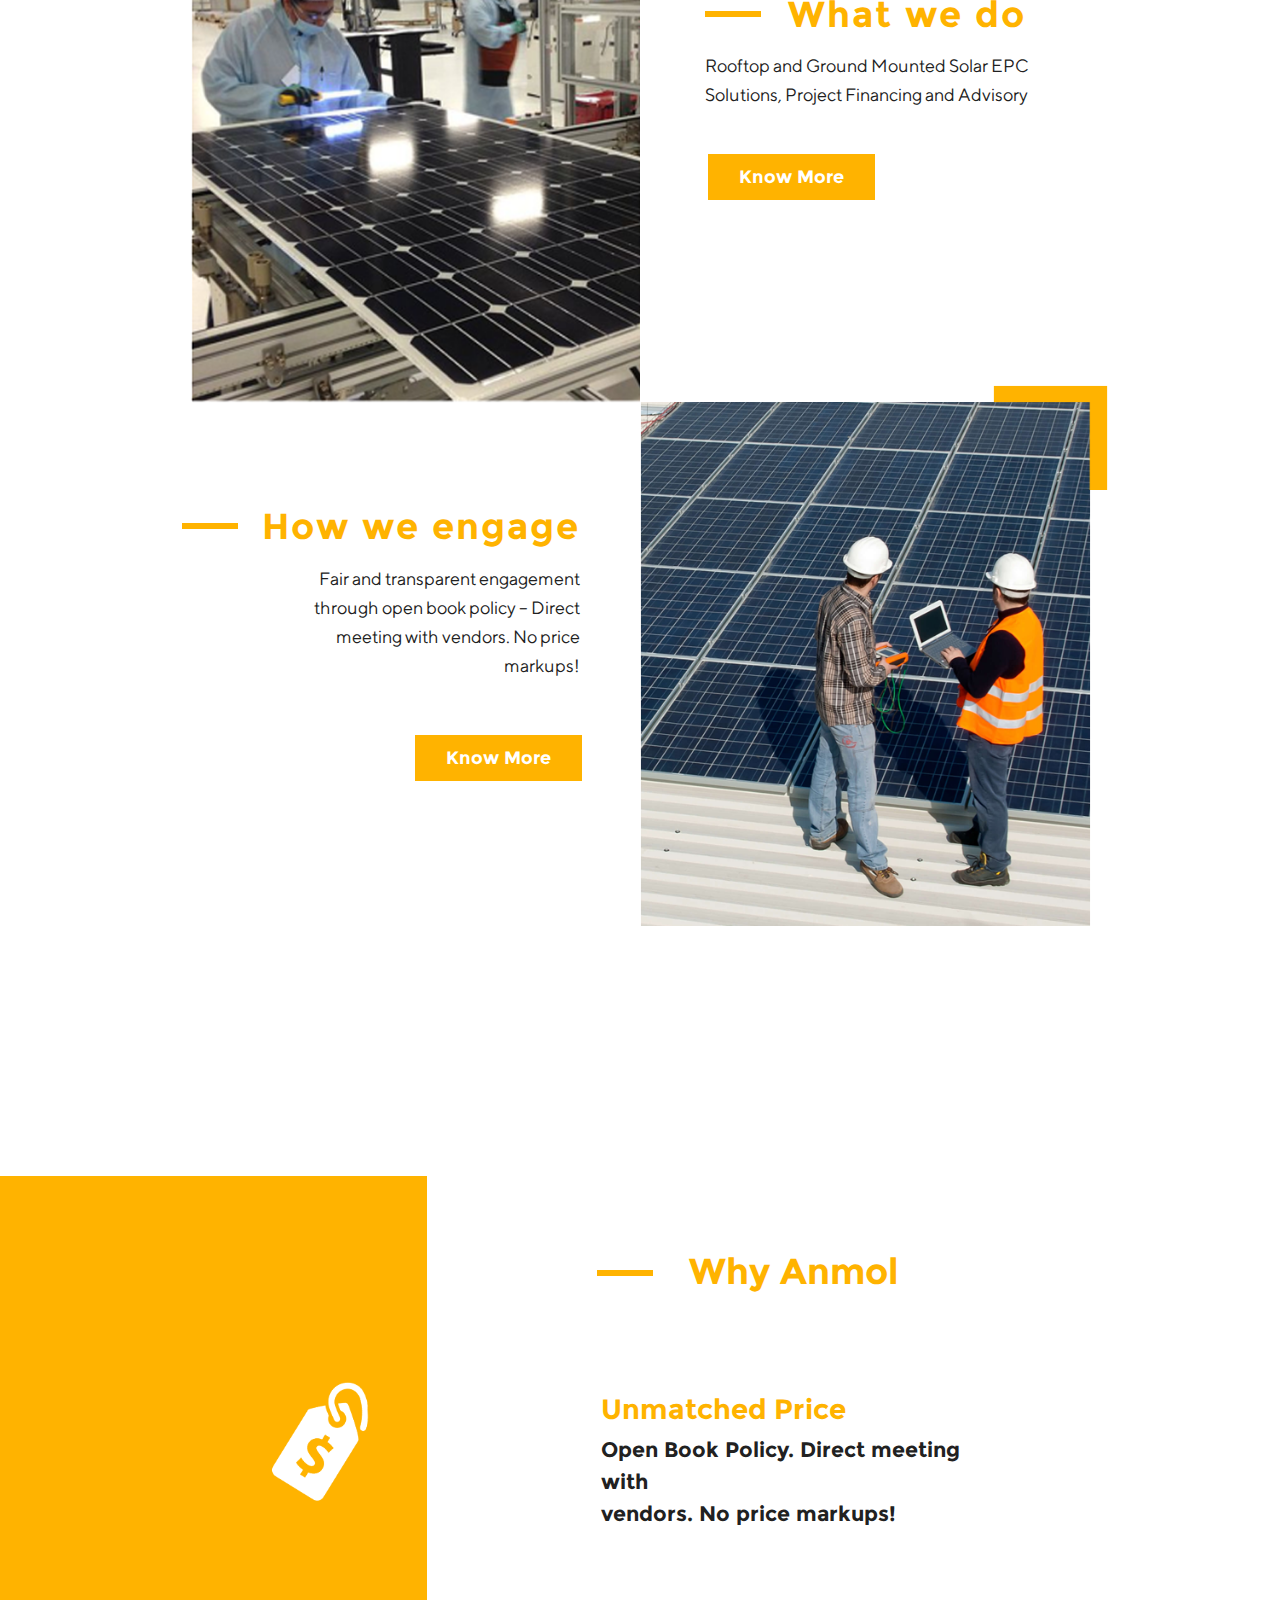
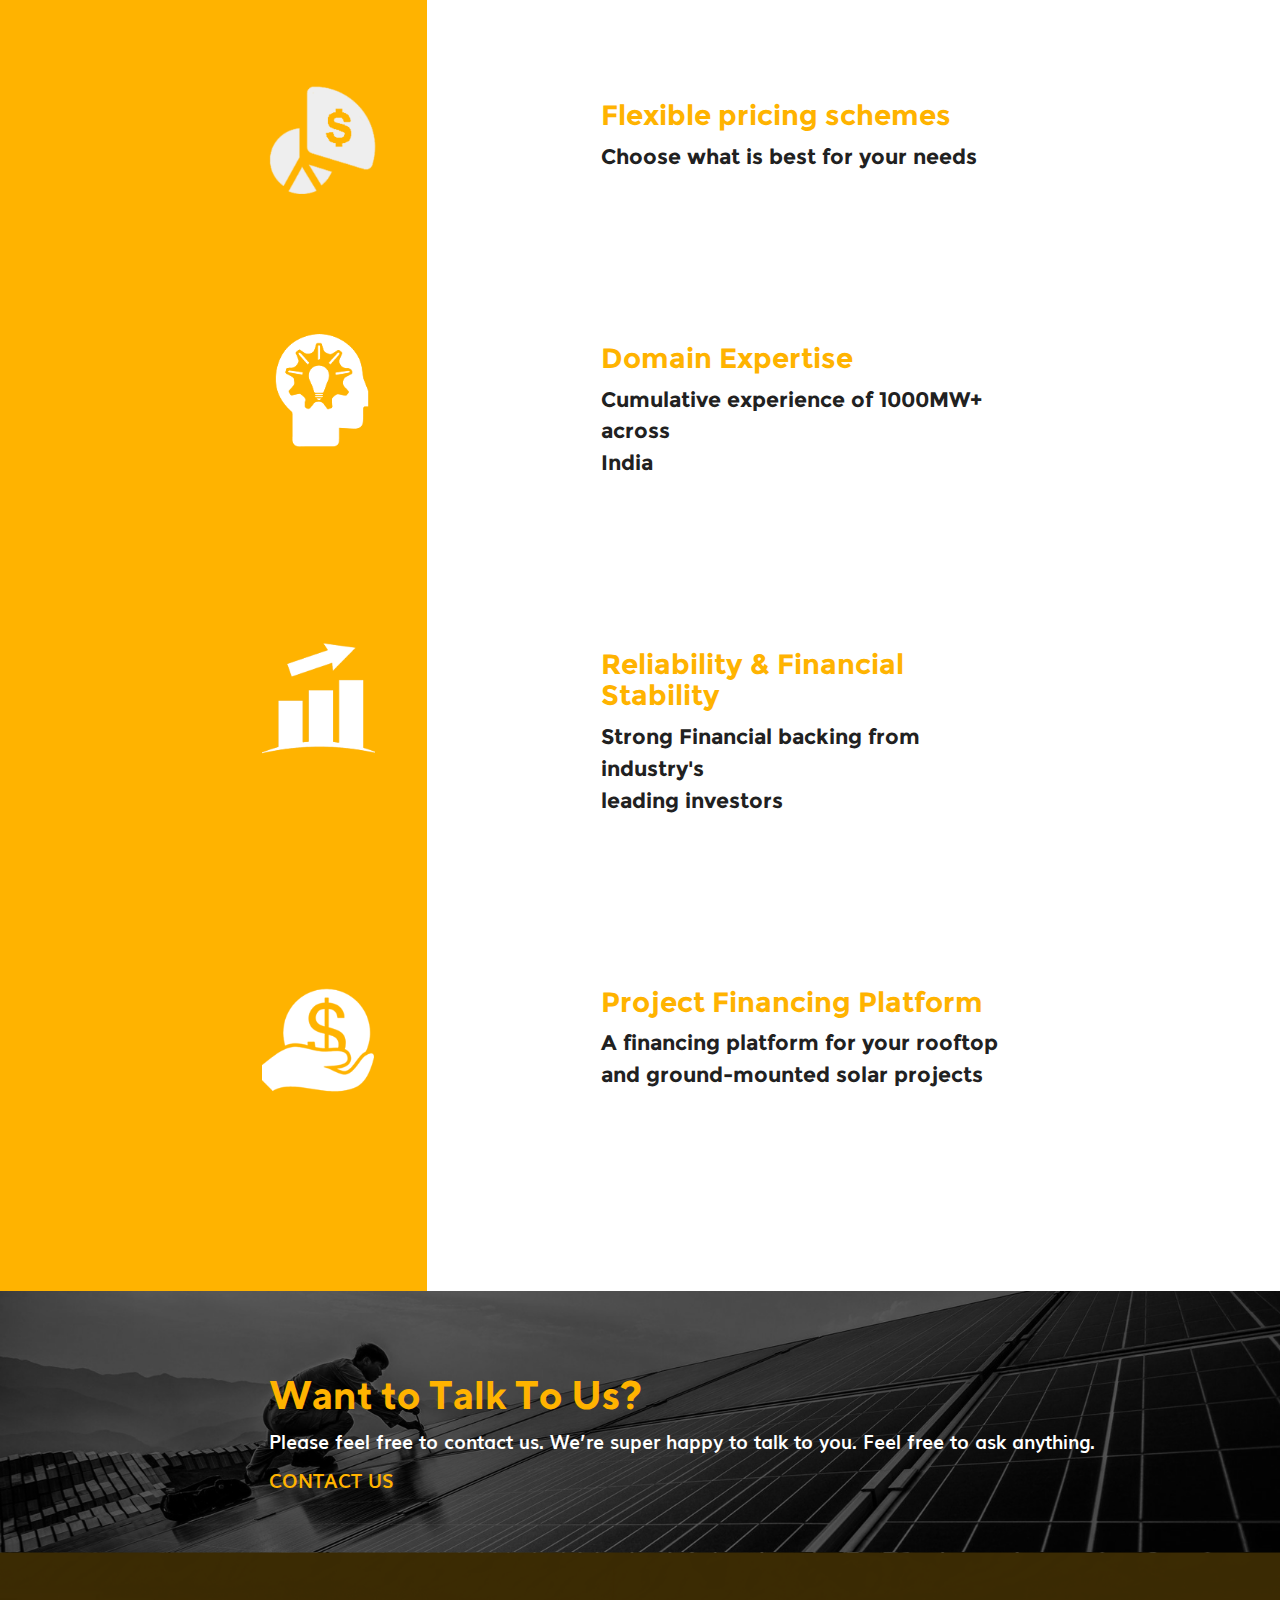
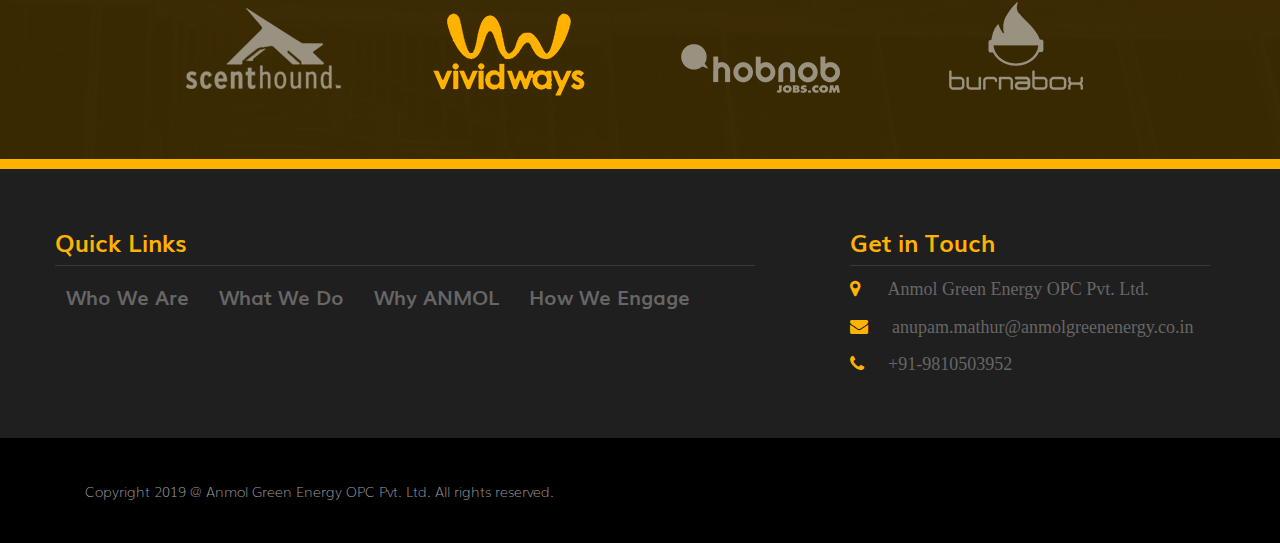
==== commit 756cc5ab: "Add files via upload" ====
--- a/index.html
+++ b/index.html
@@ -73,7 +73,7 @@
 	<div class="about-content">
 		<div class="col-md-6 col-lg-6 col-sm-6 whoowe">
 		  <h1>Who we are</h1>
-		  <p>A premium renewable energy developing company that provides optimum EPC solution</p>
+		  <p>A premium Renewable Energy development company that provides optimum EPC solutions</p>
 		  <a href="whoweare.html"><button type="button" class="btn btn-warning btn-lg">Know More</button></a>
 		</div>
 		<div class="col-md-6 col-lg-6 col-sm-6 wwe no-padding">
@@ -152,7 +152,7 @@
 		  <div class="col-md-8 col-lg-8 col-sm-8 event-right">
 		  <div class="e-content">
 		  <h3>Domain Expertise</h3>
-		  <p>Cumulative experience of 50MW+ across <br class="hidden-xs">India</p>
+		  <p>Cumulative experience of 1000MW+ across <br class="hidden-xs">India</p>
 		  </div>
 		  </div>
 		</div>
@@ -163,7 +163,7 @@
 		  <div class="col-md-8 col-lg-8 col-sm-8 event-right">
 		  <div class="e-content">
 		  <h3>Reliability & Financial Stability</h3>
-		  <p> Strong Financial backing from industry <br class="hidden-xs">leading investors</p>
+		  <p> Strong Financial backing from industry's <br class="hidden-xs">leading investors</p>
 		  </div>
 		  </div>
 		</div>
@@ -231,7 +231,7 @@
 			</div>
 			<div class="col-md-5 col-lg-4 col-sm-6">
 			<h4>Get in Touch</h4>
-			<p><i class="fa fa-map-marker" aria-hidden="true"></i> Anmol Green Engery OPC Pvt. Ltd.</p>
+			<p><i class="fa fa-map-marker" aria-hidden="true"></i> Anmol Green Energy OPC Pvt. Ltd.</p>
 			<a href="mailto:insights@etamation.com">
 				<p><i class="fa fa-envelope" aria-hidden="true"></i>anupam.mathur@anmolgreenenergy.co.in </p></a>
 			<p><i class="fa fa-phone" aria-hidden="true"></i>+91-9810503952</p>
@@ -242,7 +242,7 @@
 		 <div class="footer-bottom">
 		 <div class="container">
 		 <div class="col-md-8 col-lg-8 col-sm-8">
-			<p>Copyright 2019 @  Anmol Green Engery OPC Pvt. Ltd. All rights reserved.</p>
+			<p>Copyright 2019 @  Anmol Green Energy OPC Pvt. Ltd. All rights reserved.</p>
 		<!--<p class="aspire"><a href="https://www.aspiringresolutions.com/" target="_blank">Designed by @ Aspiringresolutions.com</a></p>-->
 		</div>
 		 <div class="col-md-4 col-lg-4 col-sm-4">
